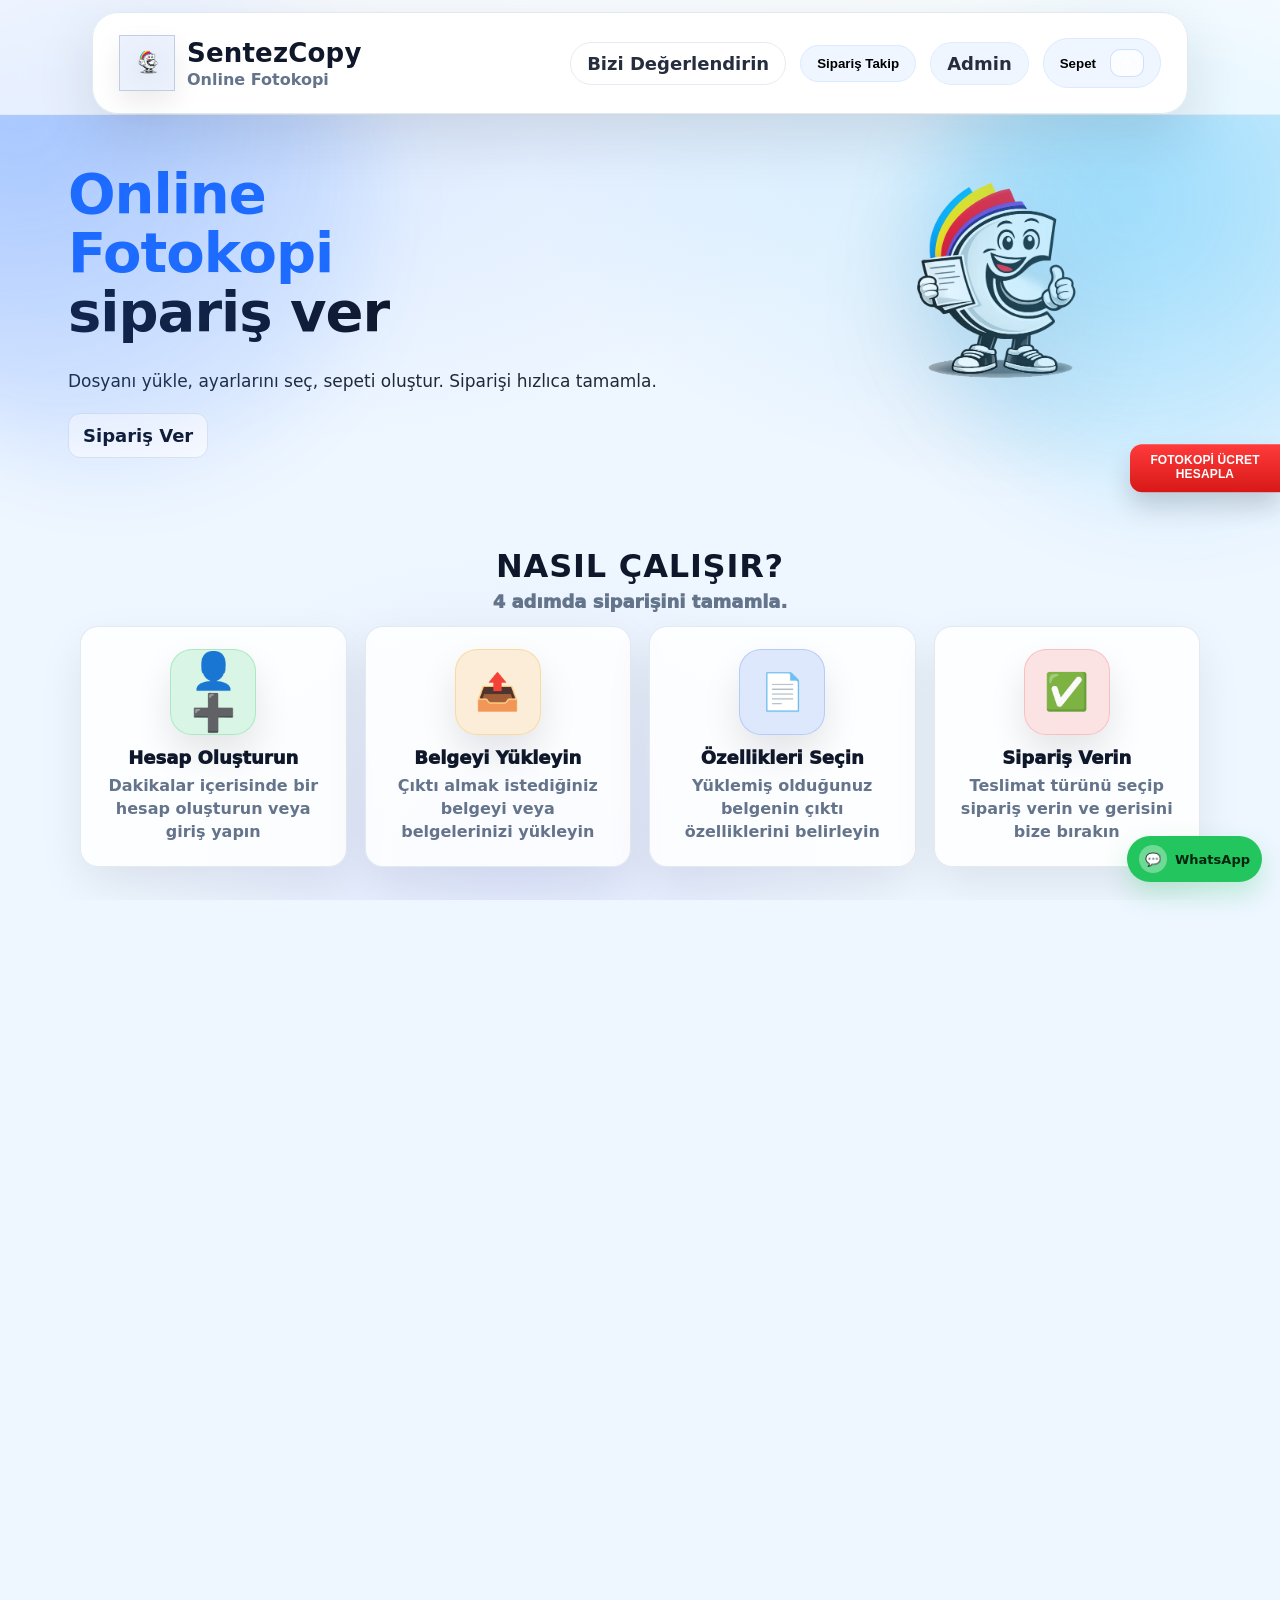
==== templates/index.html @ d57b525c "Add files via upload" ====
<!doctype html>
<html lang="tr">
<head>
  <meta charset="utf-8" />
  <meta name="viewport" content="width=device-width,initial-scale=1" />
  <title>SentezCopy | Online Fotokopi</title>
  <link rel="stylesheet" href="/static/css/style.css" />
</head>
<body>
  <header class="topbar">
    <div class="topbar-inner">
      <div class="topbar-bar">
      <div class="brand">
        <div class="brand-mark" aria-hidden="true">
          <img class="brand-logo" src="/static/img/sentez-mascot.png" alt="SentezCopy" loading="eager" />
        </div>
        <div class="brand-text">
          <div class="brand-title">SentezCopy</div>
          <div class="brand-sub">Online Fotokopi</div>
        </div>
      </div>

      <nav class="nav">
        <div class="nav-right">
          <a id="reviewBtn" class="pill ghost" href="#reviews">Bizi Değerlendirin</a>
          <button id="trackBtn" class="pill" type="button">Sipariş Takip</button>
          <a class="pill" href="/admin">Admin</a>
          <button id="cartBtn" class="pill" type="button" title="Sepet">
            Sepet <span id="cartCount" class="badge">0</span>
          </button>
        </div>
      </nav>
      </div>
    </div>
  </header>

  <main>
    <section class="hero">
      <div class="container hero-grid">
        <div class="hero-left">
          <div class="hero-title-row">
            <h1><span class="accent">Online Fotokopi</span><br>sipariş ver</h1>
            <img class="hero-side-photo" src="/static/img/ChatGPT_Image_21_ub_2026_23_44_10.png" alt="" aria-hidden="true" />
          </div>

          <p class="lead">
            Dosyanı yükle, ayarlarını seç, sepeti oluştur. Siparişi hızlıca tamamla.
          </p>

          <div class="hero-actions">
            <a class="btn ghost" href="#calc">Sipariş Ver</a>
          </div>

          <!-- Üstteki mini adım kartları kaldırıldı (mobilde gereksiz kalabalık yapıyordu) -->

        </div><!-- /hero-left -->

        <!-- RIGHT: boş alan yerine maskot (çerçevesiz) -->
        <div class="hero-right" aria-hidden="true">
          <img class="hero-mascot" src="/static/img/sentez-mascot.png" alt="" />
        </div>
      </div><!-- /hero-grid -->
    </section>


    <section class="section">
      <div class="container">
        <div class="section-head center how-head">
          <h2>Nasıl Çalışır?</h2>
          <p>4 adımda siparişini tamamla.</p>
        </div>

        <div class="how4">
          <div class="howcard">
            <div class="howico green">👤➕</div>
            <div class="howtitle">Hesap Oluşturun</div>
            <div class="howtext">Dakikalar içerisinde bir hesap oluşturun veya giriş yapın</div>
          </div>
          <div class="howcard">
            <div class="howico yellow">📤</div>
            <div class="howtitle">Belgeyi Yükleyin</div>
            <div class="howtext">Çıktı almak istediğiniz belgeyi veya belgelerinizi yükleyin</div>
          </div>
          <div class="howcard">
            <div class="howico blue">📄</div>
            <div class="howtitle">Özellikleri Seçin</div>
            <div class="howtext">Yüklemiş olduğunuz belgenin çıktı özelliklerini belirleyin</div>
          </div>
          <div class="howcard">
            <div class="howico red">✅</div>
            <div class="howtitle">Sipariş Verin</div>
            <div class="howtext">Teslimat türünü seçip sipariş verin ve gerisini bize bırakın</div>
          </div>
        </div>
      </div>
    </section>


<section id="calc" class="section alt">
  <div class="container">
    <div class="section-head">
      <h2>Sipariş Ver (Dosya Yükle)</h2>
      <p>Yükle → seçenekleri belirle → sepet</p>
    </div>

    <div class="calc-grid">
      <!-- LEFT: Calculator -->
      <div class="card pad">
        <div class="card-title">Dosya Yükle</div>

        <div class="calc-panel">
          <div id="drop" class="uploadbar" tabindex="0" role="button" aria-label="Dosya seç">
            <div class="ub-ico">⬆️</div>
            <div class="ub-mid">
              <div class="ub-title" id="uploadTitle">Buraya tıkla, dosyanı seç ve yükle!</div>
              <div class="ub-sub" id="uploadName"></div>
            </div>
            <button id="resetUpload" class="ub-reset" type="button">SIFIRLA</button>
            <input id="file" type="file" class="ub-file" />
          </div>

          <!-- Paper Type -->
          <div class="blk">
            <div class="blk-head">
              <div class="blk-title">Ürün Seçiniz <span class="blk-hint">(Tıkla Oku)</span></div>
            </div>
            <div class="tile-grid" id="paperTypeGrid">
              <button class="tile segbtn active" data-ptype="80_1hamur" type="button">
                <div class="t-top">80 gr</div><div class="t-bot">1. Hamur</div>
              </button>
              <button class="tile segbtn" data-ptype="240_1hamur" type="button">
                <div class="t-top">240 gr</div><div class="t-bot">1. Hamur</div>
              </button>
              <button class="tile segbtn" data-ptype="sticker_parlak" type="button">
                <div class="t-top">sticker</div><div class="t-bot">parlak</div>
              </button>
              <button class="tile segbtn" data-ptype="sticker_selefonlu" type="button">
                <div class="t-top">sticker parlak</div><div class="t-bot">selefonlu</div>
              </button>
              <button class="tile segbtn" data-ptype="vesikalik" type="button">
                <div class="t-top">Vesikalık</div><div class="t-bot">Fotoğraf</div>
              </button>
              <button class="tile segbtn" data-ptype="brosur" type="button">
                <div class="t-top">Broşür</div><div class="t-bot">Baskı</div>
              </button>
              <button class="tile segbtn" data-ptype="sertifika_dokulu" type="button">
                <div class="t-top">Sertifika</div><div class="t-bot">Dokulu</div>
              </button>
              <button class="tile segbtn" data-ptype="laminasyon" type="button">
                <div class="t-top">Laminasyon</div><div class="t-bot">Kaplama</div>
              </button>
            </div>
          </div>

          <!-- Paper Size + Color -->
          <div class="two-col">
            <div class="blk">
              <div class="blk-head">
                <div class="blk-title">Kağıt Ölçüsü <span class="blk-hint">(Tıkla Oku)</span></div>
              </div>
              <select id="paperSelect" class="select">
                <option value="A4" selected>A4</option>
                <option value="A5">A5</option>
                <option value="A3">A3</option>
              </select>
            </div>

            <div class="blk">
              <div class="blk-head">
                <div class="blk-title">Renk Seçiniz <span class="info">i</span></div>
              </div>
              <div class="tile-row">
                <button class="cardtile segbtn active" data-color="bw" type="button">
                  <div class="ct-chip bw"></div><div class="ct-txt">S/B</div>
                </button>
                <button class="cardtile segbtn" data-color="color" type="button">
                  <div class="ct-chip color"></div><div class="ct-txt">RENKLİ</div>
                </button>
              </div>
            </div>
          </div>

          <!-- Pages per sheet (N-up) -->
          <div class="blk">
            <div class="blk-head">
              <div class="blk-title">Kağıt Başına Sayfa <span class="blk-hint">(Tıkla Oku)</span></div>
            </div>
            <div class="mini-row nup-row">
              <button class="mini segbtn active" data-nup="1" type="button">1x1</button>
              <button class="mini segbtn" data-nup="2" type="button">1x2</button>
              <button class="mini segbtn" data-nup="4" type="button">1x4</button>
              <button class="mini segbtn" data-nup="6" type="button">1x6</button>
            </div>
          </div>

          <!-- Duplex -->
          <div class="blk">
            <div class="blk-head">
              <div class="blk-title">Baskı Şekli <span class="blk-hint">(Tıkla Oku)</span></div>
            </div>
            <div class="tile-row">
              <button class="cardtile segbtn active" data-duplex="single" type="button">
                <div class="ct-tag">TEK YÜZ</div><div class="ct-ar">↓</div>
              </button>
              <button class="cardtile segbtn" data-duplex="double" type="button">
                <div class="ct-tag">ÇİFT YÜZ</div><div class="ct-ar">⇅</div>
              </button>
            </div>
          </div>

          <!-- Binding -->
          <div class="blk">
            <div class="blk-head">
              <div class="blk-title">Ciltleme Seçiniz <span class="blk-hint">(Tıkla Oku)</span></div>
            </div>
            <select id="binding" class="select">
              <option value="none">İstemiyorum</option>
              <option value="spiral">Spiral</option>
              <option value="staple">Zımba</option>
            </select>
          </div>

          <!-- Bottom fields -->
          <div class="bottom-grid">
            <div class="fbox">
              <div class="fhead">Kaç Adet? <span class="info">i</span></div>
              <div class="qtyline">
                <button id="decCopies" class="qbtn" type="button">-</button>
                <input id="copies" class="qinp" type="number" min="1" value="1" />
                <button id="incCopies" class="qbtn" type="button">+</button>
              </div>
            </div>

            <div class="fbox">
              <div class="fhead">Sayfa Sayısı <span class="info">i</span></div>
              <input id="pages" class="qinp" type="number" min="1" value="1" readonly disabled />
            </div>

            <div class="fbox">
              <div class="fhead">Sayfa Ücreti <span class="info">i</span></div>
              <div class="money">
                <input id="pageUnit" class="qinp" type="text" value="₺0,00" readonly />
                <span class="tl">₺</span>
              </div>
            </div>

            <div class="fbox">
              <div class="fhead">Dosya Ücreti <span class="info">i</span></div>
              <div class="money">
                <input id="fileFee" class="qinp" type="text" value="₺0,00" readonly />
                <span class="tl">₺</span>
              </div>
            </div>
          </div>

          <button id="addToCart" class="bigbtn" type="button" disabled>🛒 SEPETE EKLE</button>

          <div class="totalbox">
            <div class="tlabel">Toplam tutar</div>
            <div class="tvalue" id="calcTotal">₺0,00</div>
          </div>

          <div id="status" class="muted"></div>
        </div>
      </div>

      <!-- RIGHT: Cart -->
      <aside class="card pad">
        <div class="card-title">Sepet</div>
        <div id="cart" class="cart empty">
          <div class="empty-ico">🧾</div>
          <div class="empty-title">Sepet boş</div>
          <div class="empty-sub">Dosya eklemek için soldan yükle.</div>
        </div>

        <div class="totals">
          <div class="trow">
            <span>Ara Toplam</span><b id="subtotal">₺0.00</b>
          </div>
          <div class="trow">
            <span>Kargo</span><b id="shipping">₺0.00</b>
          </div>
          <div class="trow grand">
            <span>Ödenecek Tutar</span><b id="grand">₺0.00</b>
          </div>
        </div>

        <div class="row">
          <button id="clearCart" class="btn" type="button">Sepeti Temizle</button>
          <button id="checkout" class="btn primary" type="button">Sipariş Oluştur</button>
        </div>

        <!-- Preview (N-up) -->
        <div id="cartPreview" class="previewbox" aria-label="Önizleme"></div>

        <div class="hint">Sipariş oluşturunca WhatsApp’a yönlendirilirsin. Dekont gönderince ben baskıya alırım.</div>
      </aside>
    </div>
  </div>
</section>


    <section id="reviews" class="section">
      <div class="container">
        <div class="section-head">
          <h2>Müşteri Yorumları</h2>
          <p>Gerçek kullanıcı deneyimleri, tek satır akış.</p>
        </div>

        <div class="marquee">
          <div class="track" id="workTrack">
            <!-- JS will clone for seamless scroll -->
            <div class="reviewcard">
              <div class="rstars">★★★★★</div>
              <div class="rtext">“Çok hızlı bastılar, WhatsApp’tan anında yardımcı oldular.”</div>
              <div class="rname">Ayşe K.</div>
            </div>
            <div class="reviewcard">
              <div class="rstars">★★★★★</div>
              <div class="rtext">“Fiyat hesaplama net, sipariş süreci kolay. Teşekkürler!”</div>
              <div class="rname">Mehmet T.</div>
            </div>
            <div class="reviewcard">
              <div class="rstars">★★★★★</div>
              <div class="rtext">“Kargo sorunsuz geldi. Baskı kalitesi çok iyi.”</div>
              <div class="rname">Elif S.</div>
            </div>
            <div class="reviewcard">
              <div class="rstars">★★★★★</div>
              <div class="rtext">“Acil baskı gerekiyordu, aynı gün teslim aldım.”</div>
              <div class="rname">Can B.</div>
            </div>
          </div>
        </div>
      </div>
    </section>



<footer class="footer">
      <div class="container footer-inner">
        <div>© <span id="year"></span> SentezCopy</div>
        <div class="muted">Bu site baskıyı otomatik yapmaz. Sipariş ve hesap içindir.</div>
      </div>
    </footer>
  </main>
  <a class="wa-float" href="https://wa.me/9050650866639?text=Merhaba%20SentezCopy%20i%C3%A7in%20yard%C4%B1m%20almak%20istiyorum." target="_blank" rel="noopener" aria-label="WhatsApp ile iletişim">
    <span class="wa-ico" aria-hidden="true">💬</span>
    <span class="wa-txt">WhatsApp</span>
  </a>


  <!-- Checkout Modal -->
  <div id="modal" class="modal" hidden>
    <div class="modal-backdrop" data-close="1"></div>
    <div class="modal-card">
      <div class="modal-head">
        <div class="modal-title">Sipariş Oluştur</div>
        <button class="iconbtn" data-close="1" aria-label="Kapat">✕</button>
      </div>

      <div class="modal-body">
        <div class="grid2">
          <div>
            <label>Ad Soyad</label>
            <input id="cName" placeholder="Örn: Emre Y." />
          </div>
          <div>
            <label>Telefon</label>
            <input id="cPhone" placeholder="05xx..." />
          </div>
        </div>

        <label>Not</label>
        <textarea id="cNote" rows="2" placeholder="Örn: Kenar boşluğu bırakma, acil vb."></textarea>

        <div class="invoice">
          <label class="check">
            <input id="invReq" type="checkbox" />
            <span>Fatura istiyorum</span>
          </label>

          <div id="invFields" class="inv-fields" hidden>
            <div class="seg">
              <button class="segbtn active" data-invtype="individual" type="button">Bireysel</button>
              <button class="segbtn" data-invtype="corporate" type="button">Kurumsal</button>
            </div>

            <div id="invIndividual" class="grid2">
              <div>
                <label>TC Kimlik No</label>
                <input id="tcNo" maxlength="11" placeholder="11 hane" />
              </div>
              <div>
                <label>İl / İlçe</label>
                <input id="invCity" placeholder="İl" />
              </div>
            </div>

            <div id="invCorporate" class="grid2" hidden>
              <div>
                <label>Vergi No</label>
                <input id="taxNo" maxlength="10" placeholder="10 hane" />
              </div>
              <div>
                <label>Vergi Dairesi</label>
                <input id="taxOffice" placeholder="Örn: Lüleburgaz" />
              </div>
              <div style="grid-column: 1 / -1;">
                <label>Ünvan</label>
                <input id="companyTitle" placeholder="Firma adı" />
              </div>
            </div>

            <label>Adres</label>
            <textarea id="invAddress" rows="2" placeholder="Açık adres"></textarea>
          </div>
        </div>

        <div class="summary">
          <div class="trow"><span>Ara Toplam</span><b id="mSub">₺0.00</b></div>
          <div class="trow"><span>Kargo</span><b id="mShip">₺0.00</b></div>
          <div class="trow grand"><span>Ödenecek Tutar</span><b id="mGrand">₺0.00</b></div>
        </div>

        <div id="checkoutMsg" class="muted"></div>
      </div>

      <div class="modal-foot">
        <button class="btn ghost" data-close="1" type="button">Vazgeç</button>
        <button id="confirmOrder" class="btn primary" type="button">Siparişi Kaydet</button>
      </div>
    </div>
  </div>

  <!-- Order Tracking Modal -->
  <div id="trackModal" class="modal" hidden>
    <div class="modal-backdrop" data-close="1"></div>
    <div class="modal-card" style="max-width:520px; border:2px solid rgba(239,68,68,.35);">
      <div class="modal-head">
        <div class="modal-title">Sipariş Durumu Sorgula</div>
        <button class="iconbtn" data-close="1" aria-label="Kapat">✕</button>
      </div>
      <div class="modal-body">
        <label>Sipariş Takip Kodu (6 hane) <span class="muted small">(opsiyonel)</span></label>
        <input id="tOrderId" maxlength="6" inputmode="numeric" placeholder="Örn: 123456" />
        <label style="margin-top:10px;">Telefon <span class="muted small">(opsiyonel)</span></label>
        <input id="tPhone" placeholder="05xx..." />
        <div class="muted small" style="margin-top:8px;">✅ Sipariş kodu <b>veya</b> telefon yazman yeterli. (İkisi de olursa daha hızlı eşleşir.)</div>
        <button id="trackSubmit" class="bigbtn" type="button" style="margin-top:12px; background: linear-gradient(180deg,#7c9a00 0%, #5e7a00 100%); box-shadow:none;">SORGULA</button>
        <div id="trackMsg" class="track-out" style="margin-top:10px;"></div>
      </div>
    </div>
  </div>

  <!-- Topbar Cart Modal (Admin panel tarzı) -->
  <div id="cartTopModal" class="modal" hidden>
    <div class="modal-backdrop" data-close="1"></div>
    <div class="modal-card" style="max-width:720px;">
      <div class="modal-head">
        <div class="modal-title">Sepet</div>
        <button class="iconbtn" data-close="1" aria-label="Kapat">✕</button>
      </div>
      <div class="modal-body">
        <div id="cartTopList" class="cart mini" style="min-height:120px;"></div>
        <div class="totals" style="margin-top:12px;">
          <div class="trow"><span>Ara Toplam</span><b id="topSub">₺0.00</b></div>
          <div class="trow"><span>Kargo</span><b id="topShip">₺0.00</b></div>
          <div class="trow grand"><span>Ödenecek Tutar</span><b id="topGrand">₺0.00</b></div>
        </div>
        <div class="row" style="margin-top:14px;">
          <button id="topGoCalc" class="btn" type="button">Sepeti Düzenle</button>
          <button id="topGoCheckout" class="btn primary" type="button">Sipariş Oluştur</button>
        </div>
      </div>
    </div>
  </div>

  <!-- Slide-out Price Drawer (right) -->
  <button id="priceFab" class="price-fab" type="button" aria-label="Fotokopi ücret hesapla">FOTOKOPİ ÜCRET HESAPLA</button>
  <div id="priceDrawer" class="drawer" hidden aria-hidden="true">
    <div class="drawer-head">
      <div>
        <div class="drawer-title">Fotokopi Fiyat Hesaplama</div>
        <div class="drawer-sub">Fiyat listesi admin panelden değişir.</div>
      </div>
      <button class="drawer-x" type="button" id="priceClose" aria-label="Kapat">✕</button>
    </div>

    <form id="quickCalc" class="qcalc" autocomplete="off">
      <label class="qrow">
        <span>Sayfa Sayısı</span>
        <input id="qcPages" type="number" min="1" value="1" />
      </label>

      <div class="q2">
        <label class="qrow">
          <span>Kağıt Ölçüsü</span>
          <select id="qcPaper">
            <option value="A4" selected>A4</option>
            <option value="A3">A3</option>
            <option value="A5">A5</option>
          </select>
        </label>
        <label class="qrow">
          <span>Renk</span>
          <select id="qcColor">
            <option value="bw" selected>S/B</option>
            <option value="color">Renkli</option>
          </select>
        </label>
      </div>

      <label class="qrow">
        <span>Ürün</span>
        <select id="qcPaperType">
          <option value="80_1hamur" selected>80 gr 1. hamur</option>
          <option value="240_1hamur">240 gr 1. hamur</option>
          <option value="sticker_parlak">sticker parlak</option>
          <option value="sticker_selefonlu">sticker parlak selefonlu</option>
          <option value="vesikalik">vesikalık fotoğraf</option>
          <option value="brosur">broşür</option>
          <option value="sertifika_dokulu">sertifika dokulu</option>
          <option value="laminasyon">laminasyon</option>
        </select>
      </label>

      <label class="qrow">
        <span>Baskı Şekli</span>
        <select id="qcDuplex">
          <option value="single" selected>Tek Yüz</option>
          <option value="double">Çift Yüz</option>
        </select>
      </label>

      <label class="qrow">
        <span>Adet</span>
        <input id="qcCopies" type="number" min="1" value="1" />
      </label>

      <button class="btn primary" type="submit" style="width:100%; margin-top:6px;">HESAPLA</button>

      <div class="qout">
        <div class="muted small">Toplam tutar</div>
        <div id="qcTotal" class="qtotal">₺0,00</div>
      </div>
    </form>

    <div class="drawer-sep"></div>
    <div class="drawer-title" style="font-size:14px;">Fiyat Listesi (<span id="priceListSize">A4</span>)</div>
    <div class="drawer-tablewrap">
      <table class="drawer-table" id="priceTable">
        <thead>
          <tr><th>Ürün</th><th>S/B</th><th>Renkli</th></tr>
        </thead>
        <tbody></tbody>
      </table>
    </div>
    
  </div>

  <footer class="site-footer">
    <div class="footer-inner">
      <div class="footer-links">
        <a href="/mesafeli-satis">Mesafeli Satış Bilgilendirmesi</a>
        <span class="dot">•</span>
        <a href="/gizlilik">Gizlilik ve KVKK</a>
        <span class="dot">•</span>
        <a href="/teslimat-iade">Teslimat ve İade</a>
      </div>
      <div class="footer-note">© <span id="footerYear"></span> SentezCopy</div>
    </div>
  </footer>

  <script>
    document.getElementById('footerYear').textContent = new Date().getFullYear();
  </script>
  <script src="/static/js/app.js"></script>
</body>
</html>
---- static/css/style.css ----
/* SentezCopy - White minimal */
:root{
  --bg:#eef6ff;
  --card:#ffffff;
  --text:#0f172a;
  --muted:#64748b;
  --line:#e2e8f0;
  --primary:#1e6bff;
  --primary2:#1358df;
  --shadow: 0 18px 45px rgba(15, 23, 42, .10);
  --radius:16px;
}

*{ box-sizing:border-box; }
html,body{ height:100%; }
body{
  margin:0;
  font-family: ui-sans-serif, system-ui, -apple-system, "Segoe UI", Roboto, Arial, "Noto Sans", "Apple Color Emoji","Segoe UI Emoji";
  background: linear-gradient(180deg, #fbfdff 0%, var(--bg) 100%);
  color:var(--text);
  font-size:18px;
}

a{ color:inherit; text-decoration:none; }
.container{ max-width:1180px; margin:0 auto; padding:0 18px; }

.topbar{
  position:sticky; top:0; z-index:50;
  background: transparent;
  padding:12px 0 0;
}
.topbar-inner{ display:flex; justify-content:center; padding:0 12px; }
.topbar-bar{
  width: min(1120px, calc(100% - 12px));
  display:flex; align-items:center; justify-content:space-between;
  gap:14px;
  padding:22px 26px;
  background: rgba(255,255,255,.92);
  backdrop-filter: blur(12px);
  border:1px solid var(--line);
  border-radius:26px;
  box-shadow: 0 22px 60px rgba(15, 23, 42, .12);
}
.brand{ display:flex; align-items:center; gap:14px; }
.brand-mark{
  width:78px; height:78px; border-radius:22px;
  display:grid; place-items:center;
  background: radial-gradient(circle at 30% 30%, #dbeafe 0%, #bfdbfe 45%, #93c5fd 100%);
  color:#0b2a6f; font-weight:800;
  box-shadow: 0 8px 22px rgba(37,99,235,.25);
}
.brand-logo{
  width:66px; height:66px;
  object-fit:contain;
  filter: drop-shadow(0 6px 14px rgba(2,6,23,.10));
}
.brand-title{ font-weight:900; letter-spacing:.2px; font-size:26px; }
.brand-sub{ font-size:16px; color:var(--muted); margin-top:2px; font-weight:700; }

.nav{ display:flex; align-items:center; gap:14px; flex-wrap:wrap; justify-content:flex-end; }
.nav-left, .nav-right{ display:flex; align-items:center; gap:14px; flex-wrap:wrap; }
.nav a{ font-size:18px; color:#0f172a; opacity:.9; font-weight:800; }
.nav a:hover{ opacity:1; }
.pill{
  padding:10px 16px; border-radius:999px;
  background:#eff6ff; border:1px solid #dbeafe;
  font-weight:700;
}
.pill{ display:inline-flex; align-items:center; gap:8px; }
button.pill{ width:auto; height:auto; }
button.pill{ border-radius:999px; }
.pill.ghost{
  background:#ffffff;
  border:1px solid var(--line);
}
.cartbtn{
  border:1px solid var(--line);
  background:#fff;
  padding:10px 16px;
  border-radius:999px;
  cursor:pointer;
  font-weight:700;
}
.badge{
  display:inline-grid; place-items:center;
  min-width:24px; height:24px;
  padding:0 6px; margin-left:6px;
  border-radius:999px;
  background:var(--primary);
  color:#fff; font-size:13px; font-weight:800;
}

.hero{ padding:28px 0 18px; }
.hero-grid{ display:grid; grid-template-columns: 1.35fr .9fr; gap:18px; align-items:stretch; }
@media (max-width: 980px){
  .hero-grid{ grid-template-columns:1fr; }
}
.hero + .section{ padding-top:18px; }
.chip{
  display:inline-flex; align-items:center; gap:10px;
  padding:10px 16px; border-radius:999px;
  background:#ffffff; border:1px solid var(--line);
  color:var(--muted); font-size:16px;
  box-shadow: 0 10px 25px rgba(2,6,23,.05);
}
h1{ margin:10px 0 10px; font-size:52px; line-height:1.05; letter-spacing:-.8px; }
@media (max-width: 520px){ h1{ font-size:34px; } }
.accent{ color:var(--primary); }
.lead{ color:#334155; font-size:18px; line-height:1.6; max-width:60ch; }

.hero-actions{ display:flex; gap:10px; margin-top:14px; flex-wrap:wrap; }
.btn{
  display:inline-flex; align-items:center; justify-content:center;
  gap:8px;
  padding:11px 14px;
  border-radius:12px;
  border:1px solid var(--line);
  background:#fff;
  cursor:pointer;
  font-weight:800;
}
.btn.primary{
  background: linear-gradient(180deg, var(--primary) 0%, var(--primary2) 100%);
  color:#fff; border-color: transparent;
  box-shadow: 0 14px 28px rgba(37,99,235,.28);
}
.btn.primary:disabled{ opacity:.55; cursor:not-allowed; box-shadow:none; }
.btn.ghost{ background:#fff; }
.btn:hover{ transform: translateY(-1px); }

.card{
  background:var(--card);
  border:1px solid var(--line);
  border-radius: var(--radius);
  box-shadow: var(--shadow);
}
.pad{ padding:16px; }
.card-title{ font-weight:900; margin-bottom:10px; font-size:18px; }
.muted{ color:var(--muted); }
.small{ font-size:13px; }
.note{ margin-top:16px; padding:12px; border-radius:14px; background:#f8fafc; border:1px dashed #cbd5e1; }
.note-title{ font-weight:900; margin-bottom:4px; }
.note-body{ color:#334155; }

.price-row{ display:grid; grid-template-columns:1fr 1fr; gap:10px; margin:10px 0; }
.pricebox{ padding:12px; border:1px solid var(--line); border-radius:14px; background:#fbfdff; }
.pricebox .k{ font-size:13px; color:var(--muted); }
.pricebox .v{ font-size:22px; font-weight:900; margin-top:4px; }
.mini{ margin-top:12px; padding:12px; border-radius:14px; border:1px solid var(--line); background:#fff; }
.mini-title{ font-weight:900; }
.mini-body{ color:#334155; margin-top:4px; font-size:16px; line-height:1.5; }

.section{ padding:36px 0; }
.section.alt{ background: rgba(226,232,240,.35); border-top:1px solid var(--line); border-bottom:1px solid var(--line); }
.section-head{ display:flex; align-items:flex-end; justify-content:space-between; gap:12px; margin-bottom:14px; }
.section-head h2{ margin:0; font-size:26px; letter-spacing:-.2px; }
.section-head p{ margin:0; color:var(--muted); }

/* Centered section header (Nasıl Çalışır gibi) */
.section-head.center{ display:block; text-align:center; }
.section-head.center p{ margin-top:6px; }
.how-head h2{ font-size:32px; }

.steps{ display:grid; grid-template-columns: repeat(4, 1fr); gap:12px; }
@media (max-width: 980px){ .steps{ grid-template-columns:1fr 1fr; } }
@media (max-width: 520px){ .steps{ grid-template-columns:1fr; } }
.step{ padding:16px; }
.step-ico{
  width:36px; height:36px; border-radius:12px;
  display:grid; place-items:center;
  background:#eff6ff; border:1px solid #dbeafe;
  color:#1e3a8a; font-weight:900;
}
.step-title{ margin-top:10px; font-weight:900; }
.step-text{ margin-top:6px; color:#475569; font-size:16px; line-height:1.5; }

.calc-grid{ display:grid; grid-template-columns: 1.3fr .9fr; gap:14px; }
@media (max-width: 980px){ .calc-grid{ grid-template-columns:1fr; } }

.drop{
  position:relative;
  border:2px dashed #cbd5e1;
  border-radius:16px;
  padding:18px;
  background: #fbfdff;
  text-align:center;
  cursor:pointer;
}
.drop.drag{ border-color: var(--primary); background:#eff6ff; }
.drop input[type=file]{ position:absolute; inset:0; opacity:0; cursor:pointer; }
.drop-title{ font-weight:900; }
.drop-sub{ color:var(--muted); margin-top:4px; font-size:13px; }

.opts{
  margin-top:14px;
  display:grid;
  grid-template-columns: repeat(2, minmax(0,1fr));
  gap:12px;
}
@media (max-width: 520px){ .opts{ grid-template-columns:1fr; } }
.opt .lbl{ font-size:13px; color:var(--muted); margin-bottom:6px; font-weight:800; }
.seg{ display:flex; gap:8px; flex-wrap:wrap; }
.segbtn{
  padding:9px 12px;
  border-radius:12px;
  border:1px solid var(--line);
  background:#fff;
  cursor:pointer;
  font-weight:900;
}
.segbtn.active{ border-color:#bfdbfe; background:#eff6ff; color:#0b2a6f; }
select, input, textarea{
  width:100%;
  border:1px solid var(--line);
  border-radius:12px;
  padding:10px 12px;
  background:#fff;
  outline:none;
  font: inherit;
}
textarea{ resize:vertical; }
.qty{ display:flex; gap:8px; align-items:center; }
.qty button{
  width:38px; height:38px;
  border-radius:12px;
  border:1px solid var(--line);
  background:#fff;
  cursor:pointer;
  font-weight:900;
}
.qty input{ width: 100%; text-align:center; }

.hint{ margin-top:10px; color:var(--muted); font-size:13px; }

.row{ display:flex; gap:10px; align-items:center; justify-content:space-between; margin-top:14px; flex-wrap:wrap; }

.cart{ margin-top:10px; min-height:190px; border:1px dashed #cbd5e1; border-radius:16px; padding:12px; background:#fbfdff; }
.cart.empty{ display:grid; place-items:center; text-align:center; padding:26px; }
.empty-ico{ font-size:22px; }
.empty-title{ font-weight:900; margin-top:6px; }
.empty-sub{ color:var(--muted); margin-top:4px; font-size:13px; }

.cartitem{
  display:flex; gap:10px; align-items:flex-start;
  border:1px solid var(--line);
  border-radius:14px;
  padding:10px;
  background:#fff;
  margin-bottom:10px;
}
.cartitem:last-child{ margin-bottom:0; }

/* Cart panel sizing (avoid tall empty panel) */
.calc-grid > aside.card{ display:flex; flex-direction:column; }
.calc-grid > aside.card .cart{ flex:1; min-height:140px; max-height:280px; overflow:auto; }

/* Photokopicini-like compact cart rows */
.cartrow{
  display:flex;
  align-items:center;
  justify-content:space-between;
  gap:10px;
  background: rgba(30,107,255,.10);
  border:1px solid rgba(30,107,255,.18);
  border-radius:12px;
  padding:10px 12px;
  color:#0f172a;
  margin-bottom:10px;
}
.cartrow:last-child{ margin-bottom:0; }
.cartrow .fname{ font-weight:900; font-size:13px; overflow:hidden; white-space:nowrap; text-overflow:ellipsis; max-width:260px; }
.cartrow .rbadges{ display:flex; align-items:center; gap:8px; flex-shrink:0; }
.badge{
  min-width:34px;
  height:28px;
  padding:0 10px;
  border-radius:10px;
  background: rgba(255,255,255,.78);
  border:1px solid rgba(30,107,255,.20);
  display:flex;
  align-items:center;
  justify-content:center;
  font-weight:900;
  font-size:12px;
}
.badge.icon{ width:30px; padding:0; }
.badge.colorbox{ width:30px; padding:0; border:1px solid rgba(30,107,255,.25); }

/* Price badge in cart rows: dark red text for readability */
.badge.price{
  color:#7f1d1d;
  background: rgba(239,68,68,.14);
  border:1px solid rgba(239,68,68,.28);
}
.delbtn{
  width:32px;
  height:32px;
  border-radius:10px;
  border:0;
  background: #ef4444;
  color:#fff;
  cursor:pointer;
  font-weight:900;
}
.delbtn:hover{ filter: brightness(0.95); }
.cmeta{ flex:1; min-width:0; }
.ctitle{ font-weight:900; white-space:nowrap; overflow:hidden; text-overflow:ellipsis; }
.csub{ color:var(--muted); font-size:13px; margin-top:4px; }
.ccontrols{ display:flex; gap:8px; align-items:center; flex-wrap:wrap; margin-top:8px; }
.smallbtn{ padding:8px 10px; font-size:13px; border-radius:10px; }

/* Admin price table */
.tablewrap{ width:100%; overflow:auto; }
.ptable{ width:100%; border-collapse:separate; border-spacing:0; min-width:520px; }
.ptable th, .ptable td{ text-align:left; padding:10px 12px; border-bottom:1px solid rgba(0,0,0,.08); }
.ptable thead th{ position:sticky; top:0; background:#fff; z-index:1; }
.inp{ width:100%; padding:10px 12px; border-radius:12px; border:1px solid rgba(0,0,0,.12); background:#fff; }

/* Admin topbar alignment */
body.admin .topbar{ padding: 0; }
body.admin .topbar-inner{
  max-width: 1180px;
  margin: 0 auto;
  padding: 12px 18px;
  justify-content: space-between;
}

/* Price drawer (right slide) */
.price-fab{
  position: fixed;
  right: 0;
  top: 52%;
  transform: translateY(-50%);
  z-index: 60;
  border: 0;
  cursor: pointer;
  padding: 10px 12px;
  border-radius: 12px 0 0 12px;
  font-weight: 900;
  font-size: 12px;
  line-height: 1.15;
  letter-spacing: .15px;
  color: #fff;
  background: linear-gradient(180deg,#ff3b3b 0%, #d81818 100%);
  box-shadow: 0 14px 26px rgba(0,0,0,.16);
  max-width: 150px;
  text-align: center;
  white-space: normal;
}

.drawer{
  position: fixed;
  top: 0;
  right: 0;
  height: 100vh;
  width: min(420px, 92vw);
  z-index: 70;
  background: rgba(255,255,255,.96);
  backdrop-filter: blur(10px);
  border-left: 1px solid rgba(0,0,0,.08);
  box-shadow: -18px 0 40px rgba(0,0,0,.18);
  padding: 16px;
  overflow: auto;
}

.drawer.is-open{ display:block; }
.drawer-head{ display:flex; align-items:flex-start; justify-content:space-between; gap:12px; }
.drawer-title{ font-weight:900; font-size:16px; }
.drawer-sub{ font-size:12px; color: rgba(0,0,0,.55); margin-top:2px; }
.drawer-x{ border:0; background: rgba(0,0,0,.06); border-radius:12px; width:38px; height:38px; cursor:pointer; }
.drawer-sep{ height:1px; background: rgba(0,0,0,.10); margin:14px 0; }
.drawer-tablewrap{ width:100%; overflow:auto; border-radius:14px; border:1px solid rgba(0,0,0,.10); background:#fff; }
.drawer-table{ width:100%; border-collapse:collapse; }
.drawer-table th, .drawer-table td{ padding:10px 10px; border-bottom:1px solid rgba(0,0,0,.06); font-size:13px; }
.drawer-table thead th{ background: rgba(0,0,0,.03); font-weight:800; }

@media (max-width: 980px){
  .price-fab{ top:auto; bottom: 18px; right: 18px; border-radius: 999px; padding: 10px 12px; }
}
.iconbtn{ border:none; background:transparent; cursor:pointer; font-size:18px; }

.totals{ margin-top:12px; padding-top:12px; border-top:1px solid var(--line); }
.trow{ display:flex; align-items:center; justify-content:space-between; padding:6px 0; }
.trow.grand{ padding-top:10px; border-top:1px dashed #cbd5e1; font-size:16px; }

.footer{ padding:26px 0; border-top:1px solid var(--line); background:#fff; }
.footer-inner{ display:flex; justify-content:space-between; gap:12px; flex-wrap:wrap; }

.marquee{
  overflow:hidden;
  border:1px solid var(--line);
  border-radius: var(--radius);
  background:#fff;
  box-shadow: var(--shadow);
}
.track{
  display:flex;
  gap:12px;
  padding:14px;
  width:max-content;
  animation: scroll 28s linear infinite;
}
.marquee:hover .track{ animation-play-state: paused; }
@keyframes scroll{
  from{ transform: translateX(0); }
  to{ transform: translateX(-50%); }
}
.workcard{
  width:260px;
  border:1px solid var(--line);
  border-radius:16px;
  overflow:hidden;
  background:#fbfdff;
  flex:0 0 auto;
}
.workcard img{ width:100%; height:160px; object-fit:cover; display:block; }
.wtitle{ padding:10px 12px; font-weight:900; }

.modal[hidden]{ display:none; }
.modal{ position:fixed; inset:0; z-index:100; display:grid; place-items:center; }
.modal-backdrop{ position:absolute; inset:0; background: rgba(2,6,23,.5); }
.modal-card{
  position:relative;
  width:min(720px, calc(100vw - 28px));
  background:#fff;
  border-radius:20px;
  border:1px solid var(--line);
  box-shadow: 0 40px 90px rgba(2,6,23,.35);
  overflow:hidden;
}
.modal-head{ display:flex; align-items:center; justify-content:space-between; padding:14px 16px; border-bottom:1px solid var(--line); }
.modal-title{ font-weight:950; }
.modal-body{ padding:14px 16px; }
.modal-foot{ display:flex; justify-content:flex-end; gap:10px; padding:14px 16px; border-top:1px solid var(--line); background:#fbfdff; }

.grid2{ display:grid; grid-template-columns:1fr 1fr; gap:12px; }
@media (max-width: 520px){ .grid2{ grid-template-columns:1fr; } }
label{ display:block; font-size:13px; color:var(--muted); font-weight:900; margin:10px 0 6px; }
.check{ display:flex; gap:10px; align-items:center; font-weight:900; color:#0f172a; }
.check input{ width:18px; height:18px; }
.inv-fields{ margin-top:10px; padding:10px; border:1px dashed #cbd5e1; border-radius:16px; background:#fbfdff; }
.summary{ margin-top:12px; padding:10px 12px; border:1px solid var(--line); border-radius:16px; background:#fff; }

.admin-grid{ display:grid; grid-template-columns: 1fr 1.1fr; gap:14px; }
@media (max-width: 980px){ .admin-grid{ grid-template-columns:1fr; } }
.olist{ margin-top:12px; display:grid; gap:10px; }
.ocard{
  text-align:left;
  border:1px solid var(--line);
  border-radius:16px;
  background:#fff;
  padding:12px;
  cursor:pointer;
}
.ocard:hover{ transform: translateY(-1px); }
.otop{ display:flex; justify-content:space-between; align-items:center; }
.st{ font-size:13px; padding:4px 8px; border-radius:999px; background:#f1f5f9; border:1px solid var(--line); }
.ototal{ margin-top:8px; font-weight:950; }
.sep{ border:none; border-top:1px solid var(--line); margin:12px 0; }
.fileline{ display:flex; justify-content:space-between; align-items:center; gap:10px; padding:10px 0; border-bottom:1px dashed #cbd5e1; }
.fileline:last-child{ border-bottom:none; }


/* ===== V2 Light + Bigger Hero ===== */
body{
  background:
    radial-gradient(1200px 600px at 15% 10%, rgba(30,107,255,.10), transparent 60%),
    radial-gradient(900px 500px at 85% 20%, rgba(56,189,248,.16), transparent 62%),
    radial-gradient(700px 520px at 40% 95%, rgba(99,102,241,.10), transparent 58%),
    var(--bg);
}

.topbar{
  background: rgba(255,255,255,.72);
  backdrop-filter: blur(12px);
  border-bottom: 1px solid rgba(226,232,240,.9);
}

.hero{
  padding: 26px 0 18px;
  position: relative;
}
.hero::before, .hero::after{
  content:"";
  position:absolute;
  inset:auto;
  width:520px; height:520px;
  border-radius: 999px;
  filter: blur(40px);
  opacity:.65;
  pointer-events:none;
}
.hero::before{
  left:-140px; top:-160px;
  background: radial-gradient(circle at 30% 30%, rgba(30,107,255,.45), rgba(30,107,255,0));
}
.hero::after{
  right:-160px; top:-120px;
  background: radial-gradient(circle at 40% 40%, rgba(56,189,248,.55), rgba(56,189,248,0));
}

.hero-grid{
  /* Kullanıcı istediği gibi: üst menüden sonra daha kompakt (yaklaşık 5cm) */
  min-height: 360px;
  align-items: start;
  gap: 22px;
  padding-top: 14px;
}

h1{
  font-size: 56px;
  letter-spacing: -1px;
}
@media (max-width: 820px){
  .hero-grid{ min-height: auto; padding-top: 10px; }
  h1{ font-size: 42px; }
}

.lead{
  font-size: 17px;
  color:#1f2937;
}

.hero-right.card{
  background: rgba(255,255,255,.78);
  border: 1px solid rgba(226,232,240,.9);
}

.hero-photo{
  width:100%;
  height: 210px;
  object-fit: cover;
  border-radius: 14px;
  border: 1px solid rgba(226,232,240,.9);
  box-shadow: 0 18px 40px rgba(15,23,42,.10);
  margin: 10px 0 12px;
}

/* Quick calculator (hero sağ panel) */
.qcalc{ margin-top: 12px; display:flex; flex-direction:column; gap:10px; }
.qrow{ display:flex; flex-direction:column; gap:6px; font-weight:800; color:#0f172a; }
.qrow span{ font-size:16px; color: var(--muted); font-weight:900; }
.qrow input, .qrow select{
  width:100%;
  padding:12px 12px;
  border-radius: 14px;
  border: 1px solid rgba(226,232,240,.95);
  background: rgba(255,255,255,.92);
  font-weight:850;
  font-size:16px;
}
.q2{ display:grid; grid-template-columns: 1fr 1fr; gap:10px; }
.qout{
  margin-top: 8px;
  padding: 12px;
  border-radius: 16px;
  background: rgba(30,107,255,.06);
  border: 1px solid rgba(30,107,255,.14);
}
.qtotal{ font-size: 28px; font-weight: 950; letter-spacing: -.4px; margin-top: 2px; }

/* Reviews marquee cards */
.reviewcard{
  width: 290px;
  padding: 14px 14px;
  border-radius: 18px;
  background: rgba(255,255,255,.86);
  border: 1px solid rgba(226,232,240,.95);
  box-shadow: 0 18px 40px rgba(15,23,42,.08);
}
.rstars{ font-weight: 950; letter-spacing: 1px; }
.rtext{ margin-top: 8px; color:#0f172a; font-weight:800; line-height: 1.35; }
.rname{ margin-top: 10px; color: var(--muted); font-weight: 900; font-size: 13px; }

.promo-band{
  padding: 14px 0 34px;
}
.promo-inner{
  display:flex;
  align-items:center;
  justify-content:space-between;
  gap:18px;
  background: rgba(255,255,255,.78);
  border: 1px solid rgba(226,232,240,.9);
  border-radius: 22px;
  box-shadow: var(--shadow);
  padding: 18px 18px;
}
@media (max-width: 980px){
  .promo-inner{ flex-direction: column; align-items:flex-start; }
}
.promo-badge{
  display:inline-flex;
  padding: 6px 10px;
  border-radius: 999px;
  background: rgba(30,107,255,.10);
  border: 1px solid rgba(30,107,255,.18);
  color:#0f172a;
  font-weight:700;
  font-size: 12px;
}
.promo-title{
  font-size: 28px;
  font-weight: 900;
  letter-spacing: -.6px;
  margin-top: 10px;
}
.promo-sub{
  color: #334155;
  margin-top: 6px;
  max-width: 62ch;
}
.promo-strip{
  width: min(520px, 100%);
  height:auto;
  display:block;
  border-radius: 16px;
  border: 1px solid rgba(226,232,240,.9);
  background:#fff;
}


/* How section */
.section.how{ padding-top:8px; }
.how-banner{
  display:flex; align-items:flex-end; justify-content:space-between;
  gap:16px; margin-bottom:14px;
}
.how-title{ font-size:34px; font-weight:950; letter-spacing:-.6px; }
.how-sub{ color:var(--muted); font-weight:700; }

.how-flow{ position:relative; display:grid; grid-template-columns: repeat(4, 1fr); gap:14px; align-items:stretch; }
@media (max-width: 980px){ .how-flow{ grid-template-columns:1fr; } .how-arrow{ display:none; } }

.how-step{ position:relative; overflow:hidden; }
.how-no{
  width:38px; height:38px; border-radius:12px;
  display:grid; place-items:center;
  background: radial-gradient(circle at 30% 30%, #dbeafe 0%, #bfdbfe 45%, #93c5fd 100%);
  font-weight:950; color:#0b2a6f; box-shadow: 0 10px 22px rgba(37,99,235,.22);
}
.how-head{ margin-top:10px; font-size:18px; font-weight:950; }
.how-text{ margin-top:6px; color:#334155; font-weight:650; line-height:1.55; }
.how-ico{
  position:absolute; right:12px; bottom:10px;
  font-size:28px; opacity:.95;
  filter: drop-shadow(0 10px 20px rgba(2,6,23,.08));
}

.how-arrow{
  align-self:center;
  height:0;
  border-top:3px dashed rgba(30,107,255,.35);
  position:relative;
  margin:0 -8px;
}
.how-arrow:after{
  content:"";
  position:absolute; right:-2px; top:-7px;
  width:0; height:0;
  border-left:10px solid rgba(30,107,255,.45);
  border-top:7px solid transparent;
  border-bottom:7px solid transparent;
}

.how-mascot{
  position:absolute;
  right:-10px;
  top:-18px;
  width:140px;
  pointer-events:none;
}
@media (max-width: 980px){ .how-mascot{ position:relative; right:auto; top:auto; width:120px; margin:10px auto 0; } }
.how-mascot img{
  width:100%; height:auto;
  animation: floaty 3.8s ease-in-out infinite;
}
.how-bubble{
  position:absolute; left:-14px; top:18px;
  background:#fff; border:1px solid var(--line);
  padding:8px 10px; border-radius:14px;
  font-weight:850; font-size:14px;
  box-shadow: 0 12px 28px rgba(2,6,23,.08);
}

@keyframes floaty{
  0%,100%{ transform: translateY(0); }
  50%{ transform: translateY(-8px); }
}

.how-cta{ display:flex; justify-content:center; margin-top:14px; }

/* reveal animation */
.reveal{ opacity:0; transform: translateY(10px) scale(.99); }
.reveal.in{ opacity:1; transform:none; transition: opacity .55s ease, transform .55s ease; transition-delay: var(--d, 0ms); }


/* Announcement band */
.announce{ position:relative; z-index:5; }
.announce-inner{ max-width:1180px; margin:0 auto; padding:10px 16px 0; }
.announce-bar{
  height: min(180px, 22vh);
  min-height:140px;
  border:1px solid var(--line);
  background: rgba(255,255,255,.78);
  backdrop-filter: blur(10px);
  border-radius: 22px;
  box-shadow: var(--shadow);
  display:grid;
  grid-template-columns: auto auto 1fr;
  gap:12px;
  align-items:center;
  padding:12px 14px;
  overflow:hidden;
}
@media (max-width: 760px){
  .announce-bar{ grid-template-columns: auto 1fr; grid-template-rows:auto auto; height:auto; min-height:0; }
  .announce-media{ display:none; }
}
.announce-left{ display:flex; align-items:center; gap:10px; padding:8px 10px; border-radius:16px; border:1px dashed #cbd5e1; background: rgba(248,250,252,.9); }
.announce-dot{ width:10px; height:10px; border-radius:999px; background: var(--primary); box-shadow: 0 0 0 6px rgba(37,99,235,.12); }
.announce-title{ font-weight:950; letter-spacing:-.2px; }
.announce-media{ width:64px; height:64px; border-radius:18px; border:1px solid var(--line); background: #fff; display:grid; place-items:center; overflow:hidden; }
.announce-media img{ width:100%; height:100%; object-fit:cover; }

.ticker{ position:relative; width:100%; overflow:hidden; border-radius:18px; border:1px solid var(--line); background: rgba(240,249,255,.65); }
.ticker:before, .ticker:after{ content:''; position:absolute; top:0; bottom:0; width:58px; pointer-events:none; }
.ticker:before{ left:0; background: linear-gradient(to right, rgba(240,249,255,1), rgba(240,249,255,0)); }
.ticker:after{ right:0; background: linear-gradient(to left, rgba(240,249,255,1), rgba(240,249,255,0)); }
.ticker-track{
  display:flex;
  gap:18px;
  width:max-content;
  padding:12px 16px;
  animation: ticker-ltr 26s linear infinite;
}
.ticker:hover .ticker-track{ animation-play-state: paused; }
@keyframes ticker-ltr{
  from{ transform: translateX(-50%); }
  to{ transform: translateX(0); }
}
.tick{
  white-space: nowrap;
  font-weight:850;
  color:#0f172a;
  padding:10px 12px;
  border-radius:14px;
  border:1px solid rgba(148,163,184,.45);
  background: rgba(255,255,255,.72);
  box-shadow: 0 10px 30px rgba(2,6,23,.05);
}
.tick b{ color: var(--primary); }

/* HowTo interactive */
.howto{ padding:18px 0 6px; }
.howto-head h2{ font-size:34px; font-weight:950; letter-spacing:-.6px; margin:0; }
.howto-head p{ margin:6px 0 0; color:var(--muted); font-weight:750; }

.howto-wrap{
  margin-top:14px;
  display:grid;
  grid-template-columns: 1fr 220px;
  gap:14px;
  align-items:stretch;
}
@media (max-width: 980px){
  .howto-wrap{ grid-template-columns:1fr; }
}

.howto-steps{
  list-style:none;
  margin:0;
  padding:0;
  display:grid;
  grid-template-columns: repeat(4, 1fr);
  gap:12px;
  position:relative;
}
@media (max-width: 980px){ .howto-steps{ grid-template-columns:1fr; } }

.howto-steps:before{
  content:'';
  position:absolute;
  left:20px;
  right:20px;
  top:22px;
  height:3px;
  border-radius:999px;
  background: linear-gradient(90deg, rgba(37,99,235,.25), rgba(59,130,246,.10));
}
@media (max-width: 980px){
  .howto-steps:before{ left:22px; right:auto; top:18px; bottom:18px; width:3px; height:auto; background: linear-gradient(180deg, rgba(37,99,235,.25), rgba(59,130,246,.10)); }
}

.howto-step{
  position:relative;
  border:1px solid var(--line);
  border-radius:22px;
  background: rgba(255,255,255,.75);
  backdrop-filter: blur(10px);
  box-shadow: var(--shadow);
  padding:14px 14px 12px;
  cursor:pointer;
  outline:none;
  transform: translateY(0);
  transition: transform .18s ease, box-shadow .18s ease, border-color .18s ease;
  overflow:hidden;
}
.howto-step:hover{ transform: translateY(-2px); box-shadow: 0 22px 60px rgba(2,6,23,.10); }
.howto-step:focus-visible{ box-shadow: 0 0 0 5px rgba(37,99,235,.18), 0 22px 60px rgba(2,6,23,.10); }

.howto-step .badge{
  position:absolute;
  top:10px;
  left:10px;
  width:34px;
  height:34px;
  border-radius:14px;
  display:grid;
  place-items:center;
  font-weight:950;
  color:#0f172a;
  background: rgba(226,232,240,.85);
  border:1px solid rgba(148,163,184,.55);
}
.howto-step .icon{
  position:absolute;
  top:10px;
  right:10px;
  width:38px;
  height:38px;
  border-radius:16px;
  display:grid;
  place-items:center;
  background: rgba(37,99,235,.10);
  border:1px solid rgba(37,99,235,.22);
  font-size:18px;
}

.howto-step h3{ margin:36px 0 6px; font-size:18px; font-weight:950; letter-spacing:-.2px; }
.howto-step .desc{ margin:0; color:#334155; font-weight:700; line-height:1.5; }

.howto-step .more{
  margin-top:10px;
  display:grid;
  gap:8px;
  max-height:0;
  opacity:0;
  transform: translateY(6px);
  transition: max-height .28s ease, opacity .22s ease, transform .22s ease;
}
.howto-step.is-active{ border-color: rgba(37,99,235,.35); }
.howto-step.is-active .more{
  max-height:140px;
  opacity:1;
  transform: translateY(0);
}
.mini{
  font-weight:800;
  color:#0f172a;
  background: rgba(241,245,249,.8);
  border:1px solid rgba(148,163,184,.45);
  border-radius:16px;
  padding:10px 12px;
}

.howto-mascot{
  border:1px solid var(--line);
  border-radius:22px;
  background: rgba(255,255,255,.75);
  backdrop-filter: blur(10px);
  box-shadow: var(--shadow);
  display:grid;
  place-items:center;
  padding:12px;
  position:relative;
  overflow:hidden;
}
.howto-mascot img{ width:120px; height:auto; filter: drop-shadow(0 20px 22px rgba(2,6,23,.15)); animation: floaty 3.6s ease-in-out infinite; }
@keyframes floaty{ 0%,100%{ transform: translateY(0); } 50%{ transform: translateY(-6px); } }
.howto-mascot .bubble{
  margin-top:10px;
  font-weight:950;
  padding:10px 12px;
  border-radius:16px;
  border:1px solid rgba(37,99,235,.22);
  background: rgba(37,99,235,.10);
}

.howto-actions{ display:flex; justify-content:center; gap:10px; margin-top:14px; flex-wrap:wrap; }



.howto-steps {
  display: flex;
  gap: 16px;
}

.howto-mascot {
  text-align: center;
}

.howto-mascot img {
  width: 120px;
}







.howto-banner-inner{ min-height: 58px; }
  .howto-banner-mascot{ width: 48px; height: 48px; }
}



/* ===============================
   VERSION 1.2 – HERO BANNER (3-CARD WIDTH) + LIVE MASCOT
   =============================== */

/* Howto 3 adım: 3 sütun */
.howto-steps{
  grid-template-columns: repeat(3, 1fr);
}

/* Hero içindeki konuşma balonu: 3 kutu genişliğinde hissiyat */
.hero-how-banner{
  margin-top: 18px;
  max-width: 760px;      /* 3 kutu genişliği gibi */
}

.hero-how-banner-inner{
  width: 100%;
  min-height: 64px;      /* ~1.7 cm */
  border-radius: 22px;
  border: 1px solid rgba(148,163,184,.55);
  background: rgba(255,255,255,.78);
  backdrop-filter: blur(10px);
  box-shadow: 0 22px 60px rgba(2,6,23,.10);
  display: flex;
  align-items: center;
  gap: 12px;
  padding: 10px 14px;
  position: relative;
  overflow: hidden;
}

.hero-how-banner-inner:before{
  content:'';
  position:absolute;
  inset:-40px -60px auto -60px;
  height:120px;
  background: linear-gradient(90deg, rgba(37,99,235,.14), rgba(59,130,246,0));
  transform: rotate(-4deg);
  pointer-events:none;
}

.hero-how-mascot{
  width: 54px;
  height: 54px;
  flex: 0 0 auto;
  animation: mascotFloat 3.2s ease-in-out infinite, mascotWiggle 7.5s ease-in-out infinite;
  transform-origin: 50% 70%;
  filter: drop-shadow(0 10px 18px rgba(2,6,23,.12));
}

.hero-how-text{
  position: relative;
  z-index: 1;
  display: flex;
  flex-direction: column;
  gap: 2px;
}

.hero-how-title{
  font-weight: 950;
  letter-spacing: -.4px;
  color: #0f172a;
  font-size: 16px;
}

.hero-how-sub{
  color: rgba(30,41,59,.78);
  font-weight: 750;
  font-size: 12px;
}

/* aynı keyframes (varsa çakışmaz) */
@keyframes mascotFloat{
  0%   { transform: translateY(0px); }
  50%  { transform: translateY(-6px); }
  100% { transform: translateY(0px); }
}

@keyframes mascotWiggle{
  0%   { rotate: 0deg; }
  45%  { rotate: 0deg; }
  50%  { rotate: -2deg; }
  55%  { rotate: 2deg; }
  60%  { rotate: -1deg; }
  65%  { rotate: 0deg; }
  100% { rotate: 0deg; }
}

@media (max-width: 980px){
  .hero-how-banner{ max-width: 100%; margin-top: 14px; }
  .hero-how-banner-inner{ min-height: 58px; }
  .hero-how-mascot{ width: 48px; height: 48px; }
}






/* ===============================
   VERSION 1.4 – INLINE HOWTO (TITLE REMOVED, MERGED UNDER BANNER)
   =============================== */

/* Inline wrapper inside hero-left */
.howto-inline{
  margin-top: 10px; /* banner ile adımlar üst üste */
  max-width: 760px; /* banner genişliği */
}

/* Steps now live inside hero-left */
.hero-left .howto-steps{
  max-width: 760px;
  margin: 0;
  display: grid;
  grid-template-columns: repeat(3, 1fr);
  gap: 18px;
}

/* Make sure list doesn't push extra padding */
.hero-left .howto-steps{
  padding-left: 0;
}

@media (max-width: 980px){
  .howto-inline{ max-width: 100%; }
  .hero-left .howto-steps{
    max-width: 100%;
    grid-template-columns: 1fr;
  }
}



/* ===============================
   VERSION 2 – TOPBAR/ANNOUNCE/HERO POLISH
   =============================== */

/* Topbar: brand mascot out of blue bubble feel, a bit larger */
.brand-mark{
  background: transparent !important;
  box-shadow: none !important;
  border: 1px solid rgba(148,163,184,.45);
}

.brand-logo{
  width: 38px;
  height: 38px;
  object-fit: contain;
}

/* Announce bar: no 'Duyurular' label, tighter frame, taller content */
.announce-bar{
  padding: 10px 12px;                 /* çerçeve boşluğu küçük */
  min-height: 74px;                   /* pano daha yüksek */
  align-items: center;
}

.ticker{
  height: 54px;                       /* kayan yazı penceresi yüksek */
  display: flex;
  align-items: center;
  border-radius: 18px;
}

.ticker-track .tick{
  padding: 10px 14px;
  border-radius: 16px;
}

/* Hero title row: put photo to the right of title, keep calc panel safe */
.hero-title-row{
  display: flex;
  align-items: flex-start;
  gap: 16px;
}

.hero-side-photo{
  width: 320px;
  max-width: 38%;
  height: auto;
  border-radius: 20px;
  box-shadow: 0 18px 50px rgba(2,6,23,.14);
}

@media (max-width: 1100px){
  .hero-title-row{
    flex-direction: column;
    align-items: flex-start;
  }
  .hero-side-photo{
    max-width: 100%;
    width: 360px;
  }
}

/* Banner: remove mascot slot spacing when mascot removed */
/* Howto cards: keep clean single-window look */
.hero-left .howto-step .icon{
  opacity: .9;
}



/* ===============================
   VERSION 2.1 – FIX BROKEN HERO MARKUP + INLINE HOWTO LAYOUT
   =============================== */

.hero-how-banner{
  max-width: 760px;
}

.hero-how-banner-inner{
  gap: 12px; /* default spacing */
}

.howto-inline{
  margin-top: 10px;
  max-width: 760px;
}

.hero-left .howto-steps{
  margin-top: 10px;
}



/* ===============================
   VERSION 2.2 – GLOBAL WIDTH CLAMP (SITE DOESN'T STRETCH)
   =============================== */
html, body{ overflow-x: hidden; }

.container{
  max-width: 1180px;
  margin-left: auto;
  margin-right: auto;
}

/* Ensure forms/cards never exceed container */
.hero, .section, .announce{
  overflow-x: clip;
}



/* ===============================
   VERSION 2.3 – ALIGN TOPBAR WIDTH + BIGGER MASCOT + TALLER TICKER PILLS
   =============================== */

/* Ortak genişlik: kontrol paneli ve duyuru panosu aynı hizada */
:root{
  --site-max: 1120px;
  --site-pad: 18px;
}

.topbar-inner,
.announce-inner{
  width: calc(100% - (var(--site-pad) * 2));
  max-width: var(--site-max);
  margin-left: auto;
  margin-right: auto;
}

/* Topbar'ın iç barını tam genişlikte tut */
.topbar-bar{
  width: 100%;
}

/* Sol maskot: kutudan çıkar, biraz büyüt */
.brand-mark{
  background: transparent !important;
  border: none !important;
  box-shadow: none !important;
  padding: 0 !important;
  border-radius: 0 !important;
}

.brand-logo{
  width: 52px !important;
  height: 52px !important;
  object-fit: contain;
}

/* Duyuru panosu: çerçeve boşluğu az kalsın ama içerik daha yüksek olsun */
.announce-bar{
  padding: 10px 12px !important;      /* çerçeve boşluğu küçük */
  min-height: 86px !important;        /* pano biraz daha yüksek */
}

/* Kayan yazı alanı ve kutular: daha yüksek yatay dikdörtgen */
.ticker{
  height: 64px !important;
  display: flex;
  align-items: center;
  border-radius: 18px;
}

.ticker-track .tick{
  padding: 12px 16px !important;
  border-radius: 16px;
  white-space: nowrap;
}

/* Mobilde taşma olmasın */
@media (max-width: 980px){
  :root{ --site-pad: 12px; }
  .brand-logo{ width: 46px !important; height: 46px !important; }
  .announce-bar{ min-height: 78px !important; }
  .ticker{ height: 58px !important; }
}



/* ===============================
   VERSION 2.4 – TOPBAR MASCOT VISIBLE + RICH TICKER + TALLER HOWTO CARDS
   =============================== */

/* Topbar sol maskot: görünür ve kutudan taşmadan büyüsün */
.brand{
  gap: 12px;
}

.brand-mark{
  width: 56px !important;
  height: 56px !important;
  display: grid;
  place-items: center;
  overflow: hidden;          /* taşmasın */
  border-radius: 16px;
  background: rgba(59,130,246,.10) !important;   /* hafif mavi zemin */
  border: 1px solid rgba(148,163,184,.45) !important;
  box-shadow: 0 12px 28px rgba(2,6,23,.08) !important;
}

.brand-logo{
  width: 48px !important;
  height: 48px !important;
  object-fit: contain;
}

@media (max-width: 980px){
  .brand-mark{ width: 50px !important; height: 50px !important; border-radius: 14px; }
  .brand-logo{ width: 42px !important; height: 42px !important; }
}

/* --- Duyuru ticker: yatay dikdörtgen pill + (opsiyonel) görsel/gif desteği --- */
.ticker-track .tick{
  display: inline-flex;
  align-items: center;
  gap: 10px;
  padding: 12px 16px !important;
  border-radius: 16px;
  line-height: 1;
}

.tick-media{
  width: 28px;
  height: 28px;
  border-radius: 10px;
  object-fit: cover;
  flex: 0 0 auto;
  box-shadow: 0 10px 18px rgba(2,6,23,.10);
}

.tick b{ font-weight: 900; }

/* --- Hero howto kartları: dikeyde büyüt (2x hissi) --- */
.hero-left .howto-step{
  min-height: 148px;          /* önceki halin yaklaşık 2 katı */
  align-items: flex-start;
}

/* How it works - 4 cards section */
.how4{
  display:grid;
  grid-template-columns: repeat(4, 1fr);
  gap:18px;
  align-items:stretch;
  margin: 10px auto 0;
  max-width: 1120px;
}
@media (max-width: 980px){
  .how4{ grid-template-columns: 1fr; }
}
.howcard{
  background: rgba(255,255,255,.86);
  border: 1px solid rgba(226,232,240,.95);
  border-radius: 18px;
  padding: 22px 18px;
  box-shadow: 0 18px 45px rgba(2,6,23,.08);
  text-align:center;
}
.howico{
  width:86px; height:86px;
  margin: 0 auto 12px;
  border-radius: 22px;
  display:grid; place-items:center;
  font-size: 36px;
  font-weight:900;
  box-shadow: 0 18px 36px rgba(2,6,23,.10);
}
.howico.green{ background: rgba(34,197,94,.16); border:1px solid rgba(34,197,94,.25); }
.howico.yellow{ background: rgba(245,158,11,.16); border:1px solid rgba(245,158,11,.25); }
.howico.blue{ background: rgba(37,99,235,.14); border:1px solid rgba(37,99,235,.22); }
.howico.red{ background: rgba(239,68,68,.14); border:1px solid rgba(239,68,68,.22); }
.howtitle{ font-weight: 950; margin-top: 4px; }
.howtext{ margin-top: 6px; color: var(--muted); font-weight: 750; font-size: 16px; line-height: 1.45; }

/* Hero sağ boşluk: maskot */
.hero-right{
  display:flex;
  align-items:center;
  justify-content:center;
}
.hero-mascot{
  width: min(420px, 90%);
  height: auto;
  filter: drop-shadow(0 28px 70px rgba(2,6,23,.14));
  opacity: .98;
}

@media (max-width: 980px){
  .hero-right{ display:none; }
}

.hero-left .howto-step .content{
  padding-top: 2px;
}

.hero-left .howto-step .desc{
  margin-top: 10px;
  font-weight: 800;
}

@media (max-width: 980px){
  .hero-left .howto-step{ min-height: 132px; }
}



/* ===============================
   VERSION 2.5 – TICKER PILL 2.5x HEIGHT + FULL PANEL FILL
   =============================== */

/* Duyuru panosu: içerik dikeyde uzasın */
.announce-bar{
  align-items: stretch !important;
  padding-top: 6px !important;   /* ~2mm */
  padding-bottom: 6px !important;/* ~2mm */
  min-height: 170px !important;  /* yüksekliği büyüt */
}

/* Kayan yazı alanı: panelin tamamını doldursun (üst-alt 2mm boşluk kalsın) */
.ticker{
  flex: 1 1 auto;
  height: auto !important;
  min-height: 0;
  display: flex !important;
  align-items: stretch !important;
}

/* Track ve tickler tam yükseklikte olsun */
.ticker-track{
  display: flex !important;
  align-items: center !important;
  height: 100% !important;
}

/* Dikdörtgen pill: kısa kenar = yükseklik, uzun kenar ≈ 2x */
:root{
  --tickH: 120px;     /* kısa kenar (yükseklik) */
  --tickW: 240px;     /* uzun kenar (min genişlik) */
}

.ticker-track .tick{
  height: var(--tickH);
  min-width: var(--tickW);
  display: inline-flex !important;
  align-items: center !important;
  justify-content: center !important;  /* yazı ortalı */
  gap: 12px;
  padding: 0 20px !important;
  border-radius: 22px !important;
  white-space: nowrap;
  line-height: 1.15;
}

/* Yazılar büyük panelde daha net */
.ticker-track .tick,
.ticker-track .tick b{
  font-size: 14px;
}

/* İç görsel/gif de ortalı dursun */
.tick-media{
  width: 44px;
  height: 44px;
  border-radius: 14px;
}

/* Mobilde biraz küçült */
@media (max-width: 980px){
  .announce-bar{ min-height: 150px !important; }
  :root{ --tickH: 104px; --tickW: 208px; }
  .ticker-track .tick{ border-radius: 20px !important; }
  .tick-media{ width: 40px; height: 40px; border-radius: 12px; }
}



/* ===============================
   VERSION 2.6 – HOWTO CARDS DOUBLE HEIGHT (WIDTH UNTOUCHED)
   =============================== */

/* Sadece dikey büyütme – yatay yerleşime dokunma */
.hero-left .howto-step{
  min-height: 220px !important;   /* yaklaşık 2 kat */
  padding-top: 18px;
  padding-bottom: 18px;
}

.hero-left .howto-step .content{
  display: flex;
  flex-direction: column;
  justify-content: center;        /* içerik ortalı kalsın */
}



/* ===== Fotokopicini-style Calculator (Sentez theme) ===== */
.calc-panel{
  margin-top:12px;
  padding:14px;
  border-radius:14px;
  background: linear-gradient(180deg, rgba(255,255,255,.92) 0%, rgba(243,249,255,.92) 100%);
  border: 1px solid rgba(191,219,254,.9);
  box-shadow: 0 20px 45px rgba(30,64,175,.10);
  color: #0f172a;
}

.uploadbar{
  display:flex; align-items:center; gap:12px;
  padding:12px 12px;
  border-radius:10px;
  background: linear-gradient(180deg, #fbbf24 0%, #f59e0b 100%);
  color:#0b1220;
  position:relative;
  cursor:pointer;
  user-select:none;
}
.uploadbar:focus{ outline: 3px solid rgba(30,107,255,.35); outline-offset:2px; }
.ub-ico{ width:34px; height:34px; display:grid; place-items:center; background: rgba(11,18,32,.12); border-radius:8px; }
.ub-mid{ flex:1; min-width:0; }
.ub-title{ font-weight:800; font-size:14px; line-height:1.1; }
.ub-sub{ font-size:12px; opacity:.9; white-space:nowrap; overflow:hidden; text-overflow:ellipsis; }
.ub-reset{
  border:0; padding:10px 12px; border-radius:10px;
  background: rgba(11,18,32,.18);
  color:#0b1220; font-weight:900; cursor:pointer;
}
.ub-reset:hover{ background: rgba(11,18,32,.25); }
.ub-file{ display:none; }
.blk{ margin-top:14px; }
.blk-head{ display:flex; align-items:center; justify-content:space-between; margin-bottom:8px; }
.blk-title{ font-weight:800; font-size:13px; color:#0f172a; }
.blk-hint{ font-weight:700; font-size:12px; color:#2563eb; opacity:.85; }
.info{
  display:inline-grid; place-items:center;
  width:16px; height:16px; border-radius:999px;
  font-size:11px; font-weight:900;
  background: rgba(59,130,246,.25);
  color:#bfdbfe;
  margin-left:6px;
}
.tile-grid{
  display:grid;
  grid-template-columns: repeat(4, minmax(0, 1fr));
  gap:10px;
}
.tile{
  border:1px solid rgba(191,219,254,.9);
  background: rgba(255,255,255,.92);
  color:#0f172a;
  border-radius:10px;
  padding:10px 10px;
  text-align:center;
  cursor:pointer;
  transition: transform .08s ease, background .12s ease, border-color .12s ease;
}
.tile:hover{ transform: translateY(-1px); border-color: rgba(59,130,246,.55); }
.tile.active{
  background: rgba(34,197,94,.18);
  border-color: rgba(34,197,94,.75);
  box-shadow: 0 0 0 3px rgba(34,197,94,.12) inset;
}
.t-top{ font-weight:900; font-size:12px; }
.t-bot{ margin-top:4px; font-weight:800; font-size:11px; opacity:.95; }
.two-col{ display:grid; grid-template-columns: 1fr 1fr; gap:14px; }
.tile-row{ display:flex; gap:10px; }

/* N-up mini buttons */
.mini-row{ display:flex; gap:10px; flex-wrap:wrap; }
.mini-row .mini{
  padding:10px 14px;
  border-radius:12px;
  border:1px solid rgba(59,130,246,.25);
  background:#fff;
  font-weight:700;
  letter-spacing:.2px;
  min-width:64px;
  cursor:pointer;
  transition: transform .08s ease, box-shadow .12s ease, background .12s ease, border-color .12s ease;
}
.mini-row .mini:hover{ transform: translateY(-1px); box-shadow:0 10px 24px rgba(2,132,199,.12); }
.mini-row .mini.active{
  background: linear-gradient(180deg, rgba(34,197,94,.16) 0%, rgba(34,197,94,.06) 100%);
  border-color: rgba(34,197,94,.55);
}

/* Cart preview box */
.previewbox{
  margin-top:10px;
  padding:12px;
  border-radius:16px;
  border:1px dashed rgba(59,130,246,.25);
  background: rgba(255,255,255,.72);
}
.previewbox:empty{ display:none; }
.pvh{ font-weight:800; font-size:13px; color:#0f172a; margin-bottom:10px; }
.pvgrid{ display:grid; grid-template-columns: 1fr 1fr; gap:10px; }
.pvcard{
  border-radius:14px;
  border:1px solid rgba(148,163,184,.35);
  background: rgba(255,255,255,.86);
  padding:10px;
}
.pvtitle{ font-weight:800; font-size:12px; color:#334155; margin-bottom:8px; }
.sheet{
  width:100%;
  aspect-ratio: 16/10;
  border-radius:12px;
  border:1px solid rgba(148,163,184,.55);
  background: linear-gradient(180deg, rgba(59,130,246,.04) 0%, rgba(255,255,255,.9) 70%);
  display:grid;
  gap:6px;
  padding:8px;
}
.cell{
  border-radius:10px;
  border:1px solid rgba(59,130,246,.35);
  background: rgba(59,130,246,.06);
  display:flex;
  align-items:center;
  justify-content:center;
  font-weight:800;
  color:#1d4ed8;
  font-size:12px;
}
.pvnote{ margin-top:8px; font-size:12px; color:#64748b; display:flex; gap:6px; align-items:center; }
.cardtile{
  flex:1;
  border:1px solid rgba(191,219,254,.9);
  background: rgba(255,255,255,.92);
  color:#0f172a;
  border-radius:12px;
  padding:10px;
  display:flex;
  align-items:center;
  justify-content:center;
  gap:10px;
  cursor:pointer;
  transition: transform .08s ease, background .12s ease, border-color .12s ease;
  min-height:54px;
}
.cardtile:hover{ transform: translateY(-1px); border-color: rgba(59,130,246,.55); }
.cardtile.active{
  background: rgba(34,197,94,.18);
  border-color: rgba(34,197,94,.75);
  box-shadow: 0 0 0 3px rgba(34,197,94,.12) inset;
}
.ct-ico{ font-size:20px; }
.ct-txt{ font-weight:900; font-size:13px; letter-spacing:.2px; }
.ct-chip{ width:26px; height:26px; border-radius:8px; border:1px solid rgba(148,163,184,.35); }
.ct-chip.bw{ background: linear-gradient(90deg, #000000 0%, #ffffff 100%); }
.ct-chip.color{ background: linear-gradient(90deg, #ff0000 0%, #ff9900 18%, #ffee00 36%, #00c853 54%, #00b0ff 72%, #7c4dff 100%); }
.ct-tag{ font-weight:900; font-size:11px; opacity:.95; }
.ct-ar{ font-weight:900; font-size:16px; margin-left:6px; opacity:.9; }
.select{
  width:100%;
  padding:12px 12px;
  border-radius:12px;
  background: rgba(255,255,255,.92);
  border:1px solid rgba(191,219,254,.9);
  color:#0f172a;
}
.select option{ color:#0f172a; }
.bottom-grid{
  margin-top:14px;
  display:grid;
  grid-template-columns: 1fr 1fr 1fr 1fr;
  gap:10px;
}
.fbox{
  border:1px solid rgba(191,219,254,.9);
  background: rgba(255,255,255,.88);
  border-radius:12px;
  padding:10px;
}
.fhead{ font-weight:900; font-size:12px; color:#0f172a; margin-bottom:8px; display:flex; align-items:center; gap:6px; }
.qtyline{ display:flex; align-items:center; gap:8px; }
.qbtn{
  width:34px; height:34px; border-radius:10px;
  border:1px solid rgba(191,219,254,.9);
  background: rgba(255,255,255,.92);
  color:#0f172a;
  font-weight:900;
  cursor:pointer;
}
.qbtn:hover{ border-color: rgba(59,130,246,.55); }
.qinp{
  width:100%;
  height:34px;
  padding:8px 10px;
  border-radius:10px;
  border:1px solid rgba(191,219,254,.9);
  background: rgba(255,255,255,.92);
  color:#0f172a;
  font-weight:900;
}
.money{ position:relative; }
.money .tl{ position:absolute; right:10px; top:7px; font-weight:900; color:#2563eb; opacity:.9; }
.money input{ padding-right:28px; }
.bigbtn{
  margin-top:14px;
  width:100%;
  padding:14px 14px;
  border-radius:14px;
  border:0;
  background: linear-gradient(180deg, var(--primary) 0%, var(--primary2) 100%);
  color:#fff;
  font-weight:1000;
  letter-spacing:.6px;
  cursor:pointer;
  box-shadow: 0 18px 40px rgba(30,107,255,.25);
}
.bigbtn:disabled{ opacity:.55; cursor:not-allowed; box-shadow:none; }
.totalbox{
  margin-top:12px;
  border-radius:12px;
  border:1px solid rgba(148,163,184,.25);
  background: rgba(255,255,255,.86);
  padding:12px;
  display:flex; align-items:flex-end; justify-content:space-between;
}
.tlabel{ font-weight:900; color:var(--muted); font-size:12px; }
.tvalue{ font-weight:1000; font-size:22px; color:#0f172a; }
@media (max-width: 980px){
  .tile-grid{ grid-template-columns: repeat(2, minmax(0,1fr)); }
  .two-col{ grid-template-columns: 1fr; }
  .bottom-grid{ grid-template-columns: 1fr 1fr; }
}

/* WhatsApp floating button */
.wa-float{ position:fixed; right:18px; bottom:18px; z-index:50; display:flex; align-items:center; gap:8px; padding:9px 12px; border-radius:999px; background:#22c55e; color:#06250f; font-weight:900; font-size:13px; box-shadow:0 12px 26px rgba(34,197,94,.24); text-decoration:none; }
.wa-float:hover{ filter:brightness(.98); }
.wa-ico{ width:28px; height:28px; border-radius:999px; background:rgba(255,255,255,.35); display:grid; place-items:center; }
.wa-txt{ color:#06250f; }

.section-head h2{ text-transform:uppercase; letter-spacing:.8px; }

/* Track modal output cards */
.track-out{ margin-top:10px; }
.track-card{
  border:1px solid rgba(15,23,42,.10);
  border-radius:14px;
  background:#fff;
  padding:12px;
  box-shadow: 0 14px 30px rgba(2,6,23,.08);
}
.track-card + .track-card{ margin-top:10px; }
.track-head{ display:flex; align-items:center; gap:10px; font-weight:1000; }
.track-ok{ width:20px; height:20px; border-radius:6px; display:grid; place-items:center; background: rgba(34,197,94,.20); color:#065f46; border:1px solid rgba(34,197,94,.35); }
.track-meta{ margin-top:6px; color:#334155; }
.track-meta b{ color:#0f172a; }
.track-warn{ color:#b91c1c; font-weight:900; }

/* Footer + legal pages */
.site-footer{ margin-top:24px; padding:18px 14px 22px; }
.footer-inner{
  max-width: 1180px;
  margin: 0 auto;
  border:1px solid rgba(148,163,184,.22);
  background: rgba(255,255,255,.75);
  backdrop-filter: blur(10px);
  border-radius: 18px;
  padding: 14px 16px;
  display:flex;
  align-items:center;
  justify-content:space-between;
  gap:10px;
}
.footer-links{ display:flex; align-items:center; gap:10px; flex-wrap:wrap; }
.footer-links a{ color:#0f172a; text-decoration:none; font-weight:900; font-size:12px; opacity:.9; }
.footer-links a:hover{ color: var(--primary); }
.footer-links .dot{ color:#94a3b8; font-weight:1000; }
.footer-note{ color:#64748b; font-weight:900; font-size:12px; }

.legal-wrap{ max-width: 980px; margin: 22px auto 0; padding: 0 14px 24px; }
.legal-top{ display:flex; align-items:center; justify-content:space-between; gap:12px; margin-bottom:10px; }
.legal-top a{ text-decoration:none; font-weight:1000; color: var(--primary); }
.legal-card{
  border:1px solid rgba(148,163,184,.22);
  background: rgba(255,255,255,.86);
  border-radius: 18px;
  padding: 18px 18px;
  box-shadow: 0 18px 40px rgba(2,6,23,.06);
}
.legal-card h1{ margin: 0 0 10px; font-size: 22px; letter-spacing:.2px; }
.legal-card h2{ margin: 18px 0 8px; font-size: 15px; text-transform:none; }
.legal-card p, .legal-card li{ color:#0f172a; opacity:.9; line-height:1.55; font-size:13px; }
.legal-card ul{ padding-left: 18px; }
.legal-muted{ color:#64748b; font-size:12px; font-weight:900; }
@media (max-width: 640px){
  .footer-inner{ flex-direction:column; align-items:flex-start; }
}
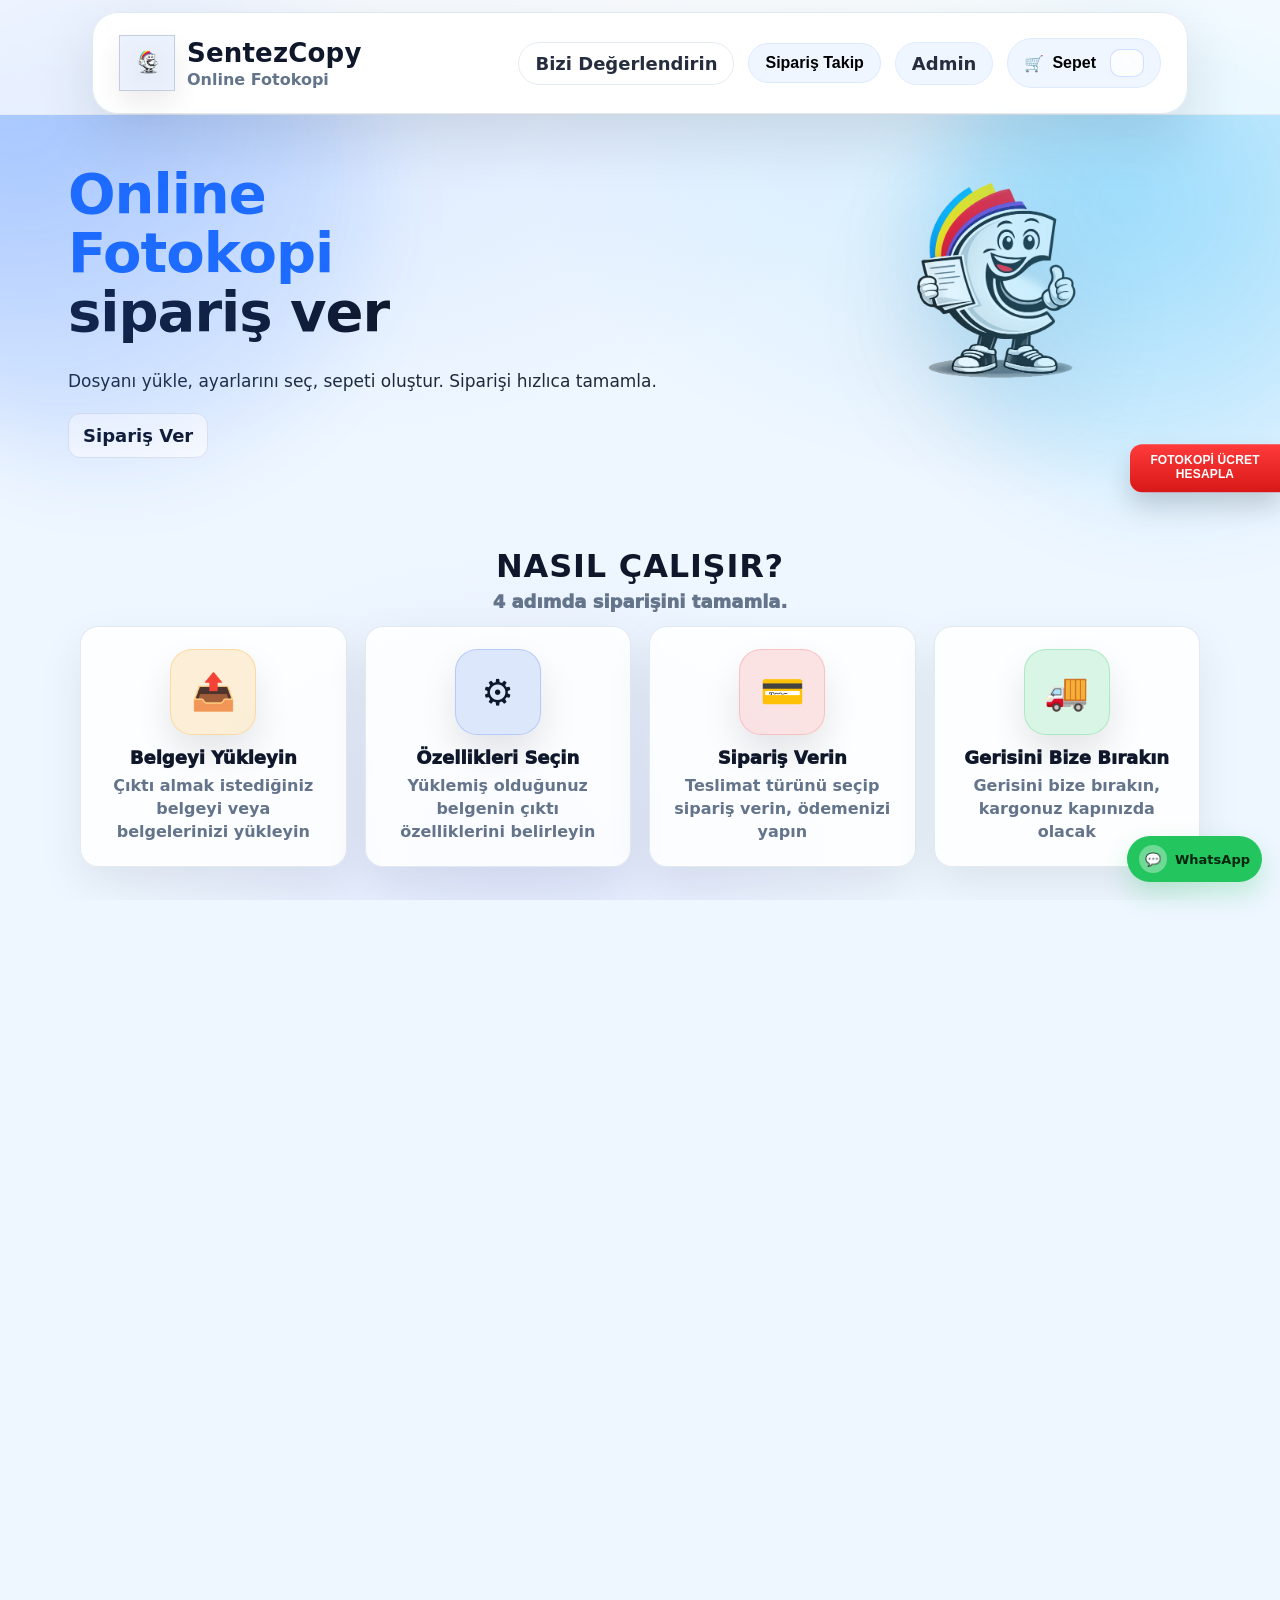
==== commit 09dad997: "Mobile responsive update + UI fixes" ====
--- a/templates/index.html
+++ b/templates/index.html
@@ -26,7 +26,7 @@
           <button id="trackBtn" class="pill" type="button">Sipariş Takip</button>
           <a class="pill" href="/admin">Admin</a>
           <button id="cartBtn" class="pill" type="button" title="Sepet">
-            Sepet <span id="cartCount" class="badge">0</span>
+            <span class="ico" aria-hidden="true">🛒</span>Sepet <span id="cartCount" class="badge">0</span>
           </button>
         </div>
       </nav>
@@ -70,28 +70,30 @@
           <p>4 adımda siparişini tamamla.</p>
         </div>
 
+        
         <div class="how4">
-          <div class="howcard">
-            <div class="howico green">👤➕</div>
-            <div class="howtitle">Hesap Oluşturun</div>
-            <div class="howtext">Dakikalar içerisinde bir hesap oluşturun veya giriş yapın</div>
-          </div>
           <div class="howcard">
             <div class="howico yellow">📤</div>
             <div class="howtitle">Belgeyi Yükleyin</div>
             <div class="howtext">Çıktı almak istediğiniz belgeyi veya belgelerinizi yükleyin</div>
           </div>
           <div class="howcard">
-            <div class="howico blue">📄</div>
+            <div class="howico blue">⚙️</div>
             <div class="howtitle">Özellikleri Seçin</div>
             <div class="howtext">Yüklemiş olduğunuz belgenin çıktı özelliklerini belirleyin</div>
           </div>
           <div class="howcard">
-            <div class="howico red">✅</div>
+            <div class="howico red">💳</div>
             <div class="howtitle">Sipariş Verin</div>
-            <div class="howtext">Teslimat türünü seçip sipariş verin ve gerisini bize bırakın</div>
-          </div>
-        </div>
+            <div class="howtext">Teslimat türünü seçip sipariş verin, ödemenizi yapın</div>
+          </div>
+          <div class="howcard">
+            <div class="howico green">🚚</div>
+            <div class="howtitle">Gerisini Bize Bırakın</div>
+            <div class="howtext">Gerisini bize bırakın, kargonuz kapınızda olacak</div>
+          </div>
+        </div>
+
       </div>
     </section>
 
--- a/static/css/style.css
+++ b/static/css/style.css
@@ -911,8 +911,7 @@
 
 
 .howto-banner-inner{ min-height: 58px; }
-  .howto-banner-mascot{ width: 48px; height: 48px; }
-}
+.howto-banner-mascot{ width: 48px; height: 48px; }
 
 
 
@@ -1739,4 +1738,95 @@
 .legal-muted{ color:#64748b; font-size:12px; font-weight:900; }
 @media (max-width: 640px){
   .footer-inner{ flex-direction:column; align-items:flex-start; }
-}+}
+
+.note.warn{ background:#fff7ed; border:1px solid #fed7aa; }
+.note.ok{ background:#ecfdf5; border:1px solid #bbf7d0; }
+
+
+
+/* ===============================
+   VERSION 3.0 – MOBILE FIRST FIXES (ANDROID / iOS)
+   - Topbar (kontrol paneli) küçülsün, taşma olmasın
+   - iOS input zoom engeli (>=16px)
+   - Genel yatay taşma önlemleri
+   =============================== */
+
+img, video, canvas{ max-width:100%; height:auto; }
+
+/* iOS: form alanlarında otomatik zoom olmasın */
+input, select, textarea, button{ font-size: 16px; }
+
+/* Küçük ekranlarda genel tipografi biraz toparlansın */
+@media (max-width: 520px){
+  body{ font-size:16px; }
+  .lead{ font-size:16px; }
+}
+
+/* Topbar = kontrol paneli: mobilde iki satır + yatay kaydırılabilir butonlar */
+@media (max-width: 820px){
+  .topbar{ padding: 8px 0 0; }
+
+  .topbar-inner{ padding: 0 10px; }
+
+  .topbar-bar{
+    width: 100%;
+    padding: 12px 12px;
+    border-radius: 18px;
+    gap: 10px;
+    flex-direction: column;
+    align-items: stretch;
+  }
+
+  /* marka satırı */
+  .brand{
+    justify-content: flex-start;
+    gap: 10px;
+  }
+  .brand-title{ font-size: 20px; }
+  .brand-sub{ font-size: 13px; }
+
+  /* buton satırı */
+  .nav{ width:100%; }
+  .nav-right{
+    width:100%;
+    flex-wrap: nowrap;
+    overflow-x: auto;
+    overflow-y: hidden;
+    -webkit-overflow-scrolling: touch;
+    padding-bottom: 4px; /* parmakla kaydırma rahat olsun */
+  }
+  .nav-right::-webkit-scrollbar{ height: 6px; }
+  .nav-right::-webkit-scrollbar-thumb{ background: rgba(15,23,42,.12); border-radius: 999px; }
+  .nav-right::-webkit-scrollbar-track{ background: transparent; }
+
+  /* pill boyutları */
+  .pill{
+    padding: 8px 12px;
+    font-size: 14px;
+    white-space: nowrap;
+  }
+  #cartBtn .ico{ font-size: 16px; }
+  .badge{ min-width:22px; height:22px; font-size:12px; }
+}
+
+/* Daha dar ekran: logo + yazı küçülsün, hero başlık/yan görsel taşmasın */
+@media (max-width: 420px){
+  .brand-mark{ width: 46px !important; height: 46px !important; border-radius: 14px; }
+  .brand-logo{ width: 38px !important; height: 38px !important; }
+  .brand-title{ font-size: 18px; }
+  .topbar-bar{ padding: 10px 10px; }
+
+  .hero-title-row{ gap: 10px; }
+  .hero-side-photo{ width: 110px; height: auto; }
+}
+
+/* Form ızgaraları: mobilde tek sütuna zorla (kapanma/taşma olmasın) */
+@media (max-width: 520px){
+  .bottom-grid{ grid-template-columns: 1fr !important; }
+  .two-col{ grid-template-columns: 1fr !important; }
+  .tile-grid{ grid-template-columns: repeat(2, minmax(0,1fr)) !important; }
+  .uploadbar{ gap: 10px; }
+  .ub-reset{ padding: 8px 10px; }
+}
+
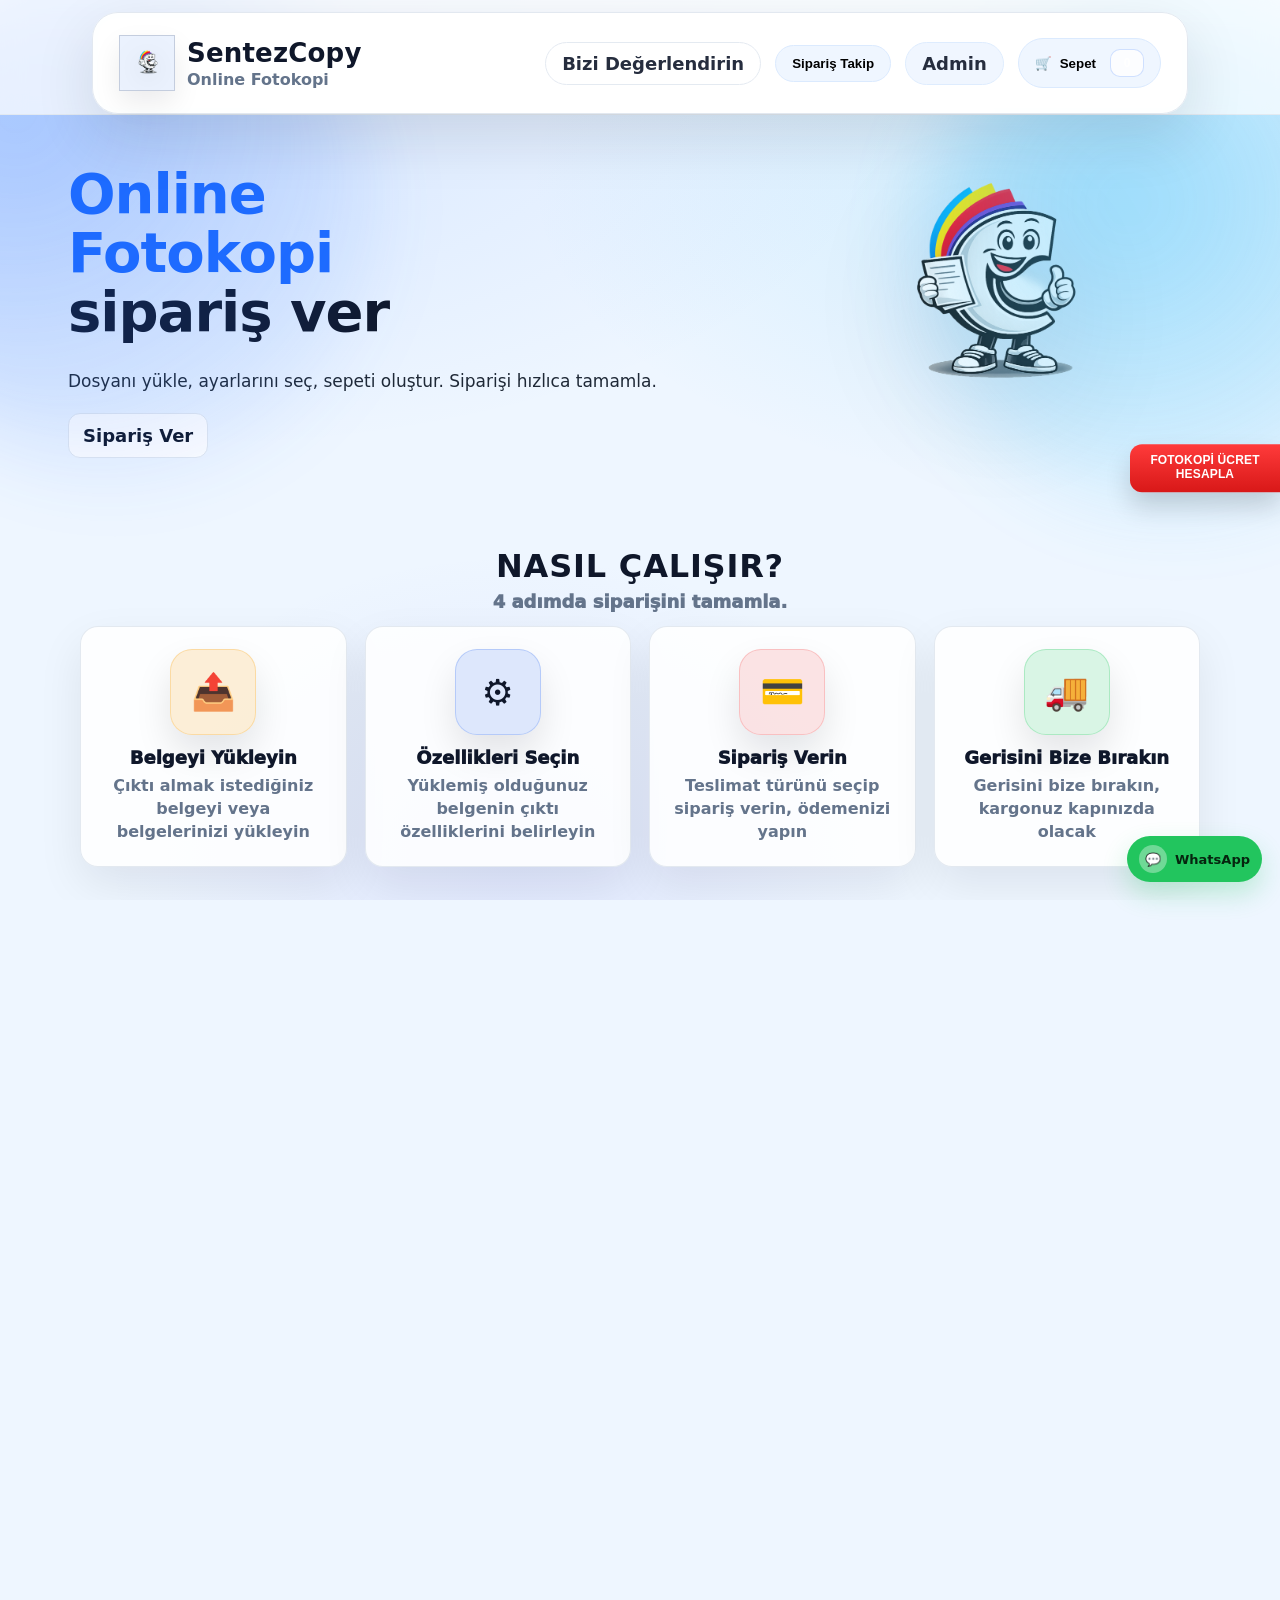
==== commit 77b30d6f: "Yeni site güncellemesi" ====
--- a/templates/index.html
+++ b/templates/index.html
@@ -535,6 +535,18 @@
         </select>
       </label>
 
+      <div class="blk" style="margin-top:6px;">
+        <div class="blk-head">
+          <div class="blk-title">Kağıt Başına Sayfa <span class="blk-hint">(Tıkla Oku)</span></div>
+        </div>
+        <div class="mini-row nup-row" id="qcNupRow">
+          <button class="mini segbtn active" data-qc-nup="1" type="button">1x1</button>
+          <button class="mini segbtn" data-qc-nup="2" type="button">1x2</button>
+          <button class="mini segbtn" data-qc-nup="4" type="button">1x4</button>
+          <button class="mini segbtn" data-qc-nup="6" type="button">1x6</button>
+        </div>
+      </div>
+
       <label class="qrow">
         <span>Adet</span>
         <input id="qcCopies" type="number" min="1" value="1" />
--- a/static/css/style.css
+++ b/static/css/style.css
@@ -209,6 +209,9 @@
   font-weight:900;
 }
 .segbtn.active{ border-color:#bfdbfe; background:#eff6ff; color:#0b2a6f; }
+
+.segbtn:disabled{ opacity:.45; cursor:not-allowed; background:#f8fafc; }
+.segbtn:disabled:hover{ transform:none; }
 select, input, textarea{
   width:100%;
   border:1px solid var(--line);
@@ -911,7 +914,8 @@
 
 
 .howto-banner-inner{ min-height: 58px; }
-.howto-banner-mascot{ width: 48px; height: 48px; }
+  .howto-banner-mascot{ width: 48px; height: 48px; }
+}
 
 
 
@@ -1742,91 +1746,3 @@
 
 .note.warn{ background:#fff7ed; border:1px solid #fed7aa; }
 .note.ok{ background:#ecfdf5; border:1px solid #bbf7d0; }
-
-
-
-/* ===============================
-   VERSION 3.0 – MOBILE FIRST FIXES (ANDROID / iOS)
-   - Topbar (kontrol paneli) küçülsün, taşma olmasın
-   - iOS input zoom engeli (>=16px)
-   - Genel yatay taşma önlemleri
-   =============================== */
-
-img, video, canvas{ max-width:100%; height:auto; }
-
-/* iOS: form alanlarında otomatik zoom olmasın */
-input, select, textarea, button{ font-size: 16px; }
-
-/* Küçük ekranlarda genel tipografi biraz toparlansın */
-@media (max-width: 520px){
-  body{ font-size:16px; }
-  .lead{ font-size:16px; }
-}
-
-/* Topbar = kontrol paneli: mobilde iki satır + yatay kaydırılabilir butonlar */
-@media (max-width: 820px){
-  .topbar{ padding: 8px 0 0; }
-
-  .topbar-inner{ padding: 0 10px; }
-
-  .topbar-bar{
-    width: 100%;
-    padding: 12px 12px;
-    border-radius: 18px;
-    gap: 10px;
-    flex-direction: column;
-    align-items: stretch;
-  }
-
-  /* marka satırı */
-  .brand{
-    justify-content: flex-start;
-    gap: 10px;
-  }
-  .brand-title{ font-size: 20px; }
-  .brand-sub{ font-size: 13px; }
-
-  /* buton satırı */
-  .nav{ width:100%; }
-  .nav-right{
-    width:100%;
-    flex-wrap: nowrap;
-    overflow-x: auto;
-    overflow-y: hidden;
-    -webkit-overflow-scrolling: touch;
-    padding-bottom: 4px; /* parmakla kaydırma rahat olsun */
-  }
-  .nav-right::-webkit-scrollbar{ height: 6px; }
-  .nav-right::-webkit-scrollbar-thumb{ background: rgba(15,23,42,.12); border-radius: 999px; }
-  .nav-right::-webkit-scrollbar-track{ background: transparent; }
-
-  /* pill boyutları */
-  .pill{
-    padding: 8px 12px;
-    font-size: 14px;
-    white-space: nowrap;
-  }
-  #cartBtn .ico{ font-size: 16px; }
-  .badge{ min-width:22px; height:22px; font-size:12px; }
-}
-
-/* Daha dar ekran: logo + yazı küçülsün, hero başlık/yan görsel taşmasın */
-@media (max-width: 420px){
-  .brand-mark{ width: 46px !important; height: 46px !important; border-radius: 14px; }
-  .brand-logo{ width: 38px !important; height: 38px !important; }
-  .brand-title{ font-size: 18px; }
-  .topbar-bar{ padding: 10px 10px; }
-
-  .hero-title-row{ gap: 10px; }
-  .hero-side-photo{ width: 110px; height: auto; }
-}
-
-/* Form ızgaraları: mobilde tek sütuna zorla (kapanma/taşma olmasın) */
-@media (max-width: 520px){
-  .bottom-grid{ grid-template-columns: 1fr !important; }
-  .two-col{ grid-template-columns: 1fr !important; }
-  .tile-grid{ grid-template-columns: repeat(2, minmax(0,1fr)) !important; }
-  .uploadbar{ gap: 10px; }
-  .ub-reset{ padding: 8px 10px; }
-}
-
